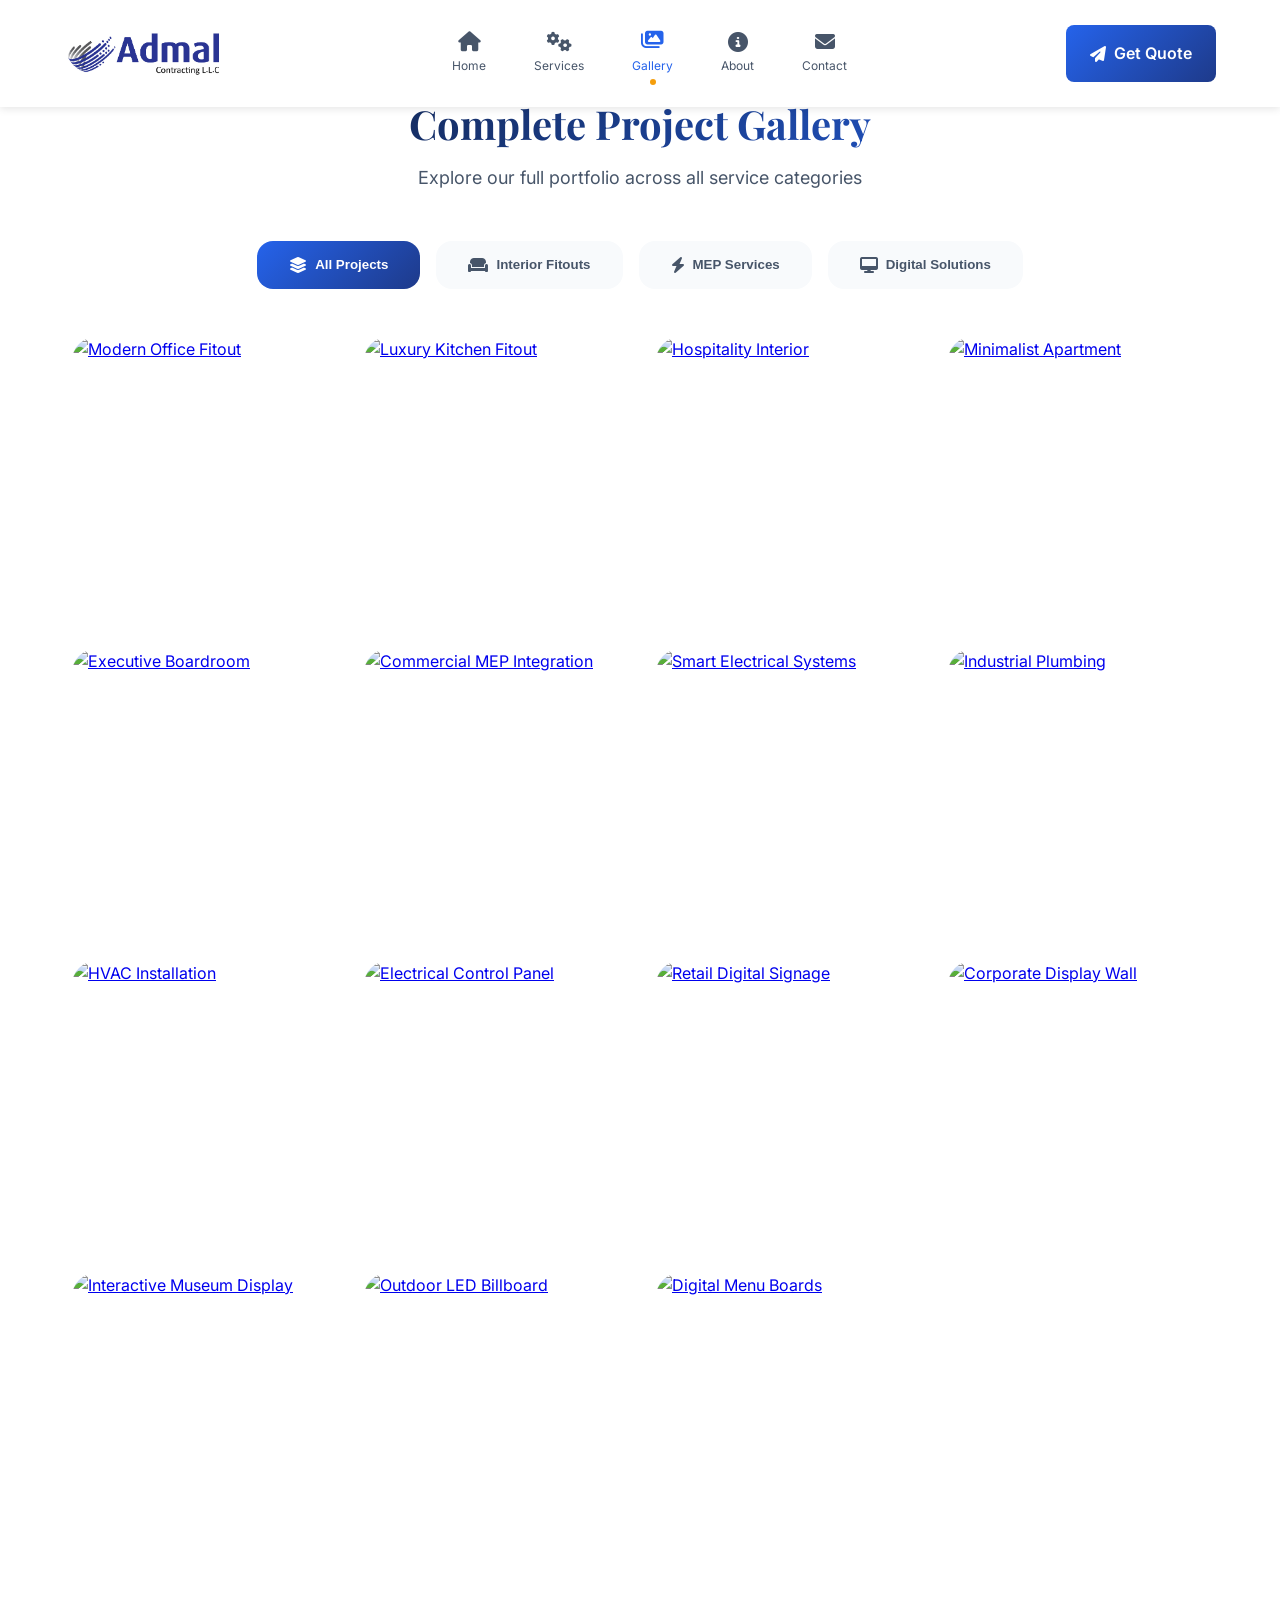
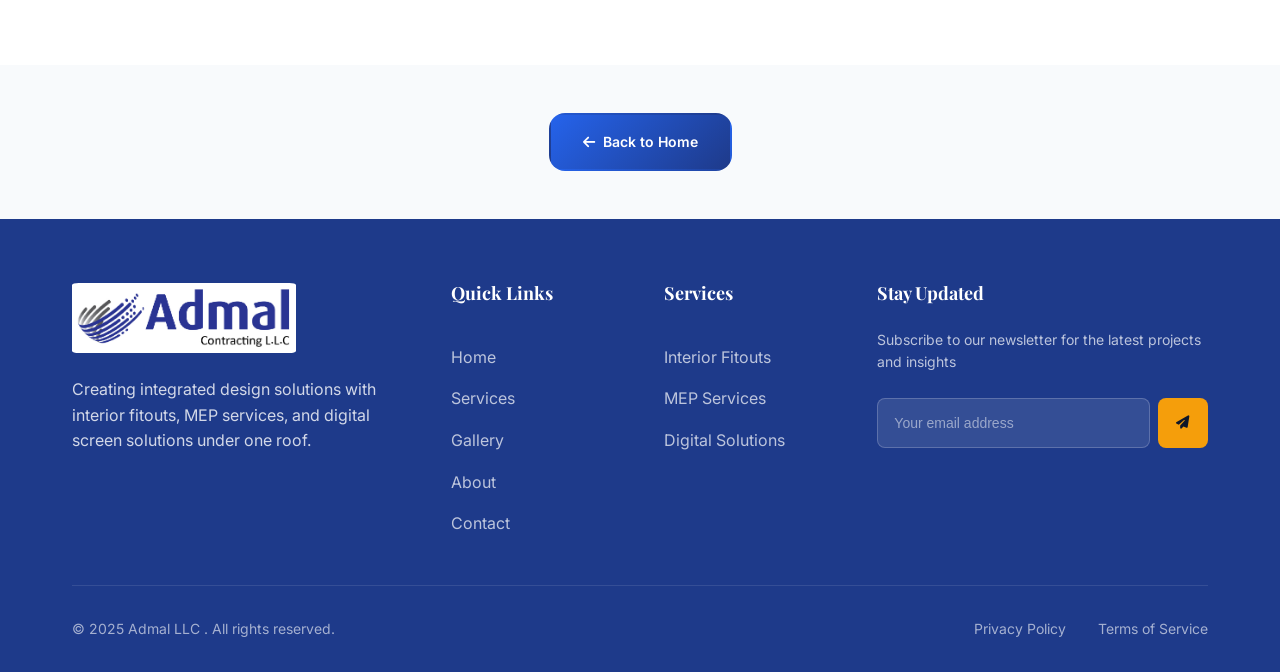
==== gallery.html @ 9da0a975 "hero bg to slider and corrections" ====
<!DOCTYPE html>
<html lang="en">
<head>
    <meta charset="UTF-8">
    <meta name="viewport" content="width=device-width, initial-scale=1.0">
    <title>ADMAL LLC - Project Gallery</title>
    <link rel="stylesheet" href="https://cdnjs.cloudflare.com/ajax/libs/font-awesome/6.4.0/css/all.min.css">
    <link rel="preconnect" href="https://fonts.googleapis.com">
    <link rel="preconnect" href="https://fonts.gstatic.com" crossorigin>
    <link href="https://fonts.googleapis.com/css2?family=Inter:wght@300;400;500;600;700;800&family=Playfair+Display:wght@400;500;600;700;800&display=swap" rel="stylesheet">
    <link rel="stylesheet" href="https://cdn.jsdelivr.net/npm/@fancyapps/ui@5.0/dist/fancybox/fancybox.css" />
    <link rel="stylesheet" href="assets/css/style.css">
    <style>
        /* Add no-scroll class for mobile menu */
        .no-scroll {
            overflow: hidden;
            position: fixed;
            width: 100%;
        }
    </style>
</head>
<body>
    <!-- Preloader -->
    <div class="preloader">
        <div class="loader">
            <div class="loader-circle"></div>
            <div class="loader-text">Loading Gallery...</div>
        </div>
    </div>

    <!-- Navigation -->
    <nav class="navbar">
        <div class="nav-container">
            <div class="nav-logo">
                <img src="assets/imgs/admallc.png" alt="Admalstar Logo" style="height: 50px; margin-right: 10px;" />
            </div>
            
            <div class="nav-menu">
                <a href="index.html" class="nav-link">
                    <i class="fas fa-home"></i>
                    <span>Home</span>
                </a>
                <a href="index.html#services" class="nav-link">
                    <i class="fas fa-cogs"></i>
                    <span>Services</span>
                </a>
                <a href="gallery.html" class="nav-link active">
                    <i class="fas fa-images"></i>
                    <span>Gallery</span>
                </a>
                <a href="index.html#about" class="nav-link">
                    <i class="fas fa-info-circle"></i>
                    <span>About</span>
                </a>
                <a href="index.html#contact" class="nav-link">
                    <i class="fas fa-envelope"></i>
                    <span>Contact</span>
                </a>
            </div>
            
            <div class="nav-cta">
                <a href="index.html#contact" class="cta-button">
                    <i class="fas fa-paper-plane"></i>
                    Get Quote
                </a>
            </div>
            
            <button class="mobile-toggle">
                <span class="hamburger"></span>
            </button>
        </div>
        
        <!-- Mobile Navigation -->
        <div class="mobile-nav">
            <a href="index.html" class="mobile-nav-link">
                <i class="fas fa-home"></i>
                <span>Home</span>
            </a>
            <a href="index.html#services" class="mobile-nav-link">
                <i class="fas fa-cogs"></i>
                <span>Services</span>
            </a>
            <a href="gallery.html" class="mobile-nav-link active">
                <i class="fas fa-images"></i>
                <span>Gallery</span>
            </a>
            <a href="index.html#about" class="mobile-nav-link">
                <i class="fas fa-info-circle"></i>
                <span>About</span>
            </a>
            <a href="index.html#contact" class="mobile-nav-link">
                <i class="fas fa-envelope"></i>
                <span>Contact</span>
            </a>
        </div>
    </nav>

    <!-- Full Gallery Section -->
    <section class="full-gallery" style="padding-top: 100px;">
        <div class="container">
            <div class="section-header">
                <h1 class="section-title">Complete Project Gallery</h1>
                <p class="section-subtitle">Explore our full portfolio across all service categories</p>
            </div>
            
            <!-- Gallery Filter -->
            <div class="gallery-filter">
                <button class="filter-btn active" data-filter="all">
                    <i class="fas fa-layer-group"></i>
                    All Projects
                </button>
                <button class="filter-btn" data-filter="fitouts">
                    <i class="fas fa-couch"></i>
                    Interior Fitouts
                </button>
                <button class="filter-btn" data-filter="mep">
                    <i class="fas fa-bolt"></i>
                    MEP Services
                </button>
                <button class="filter-btn" data-filter="digital">
                    <i class="fas fa-desktop"></i>
                    Digital Solutions
                </button>
            </div>
            
            <!-- Full Gallery Grid -->
            <div class="gallery-grid full-gallery-grid">
                <!-- Gallery items will be loaded via JavaScript -->
            </div>
        </div>
    </section>

    <!-- Back to Home -->
    <section class="back-to-home-section" style="padding: var(--space-xl) 0; background: var(--secondary);">
        <div class="container">
            <div style="text-align: center;">
                <a href="index.html" class="btn btn-primary">
                    <i class="fas fa-arrow-left"></i>
                    Back to Home
                </a>
            </div>
        </div>
    </section>

    <!-- Footer -->
    <footer class="footer">
        <div class="container">
            <div class="footer-grid">
                <div class="footer-brand">
                    <div class="footer-logo">
                         <img src="assets/imgs/admallc.png" alt="Admalstar Logo"
                            style="height: 70px; margin-right: 10px; border-radius: 3%;" />
                    </div>
                    <p class="footer-description">
                        Creating integrated design solutions with interior fitouts, MEP services, 
                        and digital screen solutions under one roof.
                    </p>
                </div>
                
                <div class="footer-links">
                    <h4>Quick Links</h4>
                    <a href="index.html">Home</a>
                    <a href="index.html#services">Services</a>
                    <a href="gallery.html">Gallery</a>
                    <a href="index.html#about">About</a>
                    <a href="index.html#contact">Contact</a>
                </div>
                
                <div class="footer-links">
                    <h4>Services</h4>
                    <a href="index.html#services">Interior Fitouts</a>
                    <a href="index.html#services">MEP Services</a>
                    <a href="index.html#services">Digital Solutions</a>
                </div>
                
                <div class="footer-newsletter">
                    <h4>Stay Updated</h4>
                    <p>Subscribe to our newsletter for the latest projects and insights</p>
                    <div class="newsletter-form">
                        <input type="email" placeholder="Your email address">
                        <button type="submit">
                            <i class="fas fa-paper-plane"></i>
                        </button>
                    </div>
                </div>
            </div>
            
            <div class="footer-bottom">
                <p>&copy; 2025 Admal LLC . All rights reserved.</p>
                <div class="footer-legal">
                    <a href="#">Privacy Policy</a>
                    <a href="#">Terms of Service</a>
                </div>
            </div>
        </div>
    </footer>

    <!-- Back to Top Button -->
    <button class="back-to-top">
        <i class="fas fa-arrow-up"></i>
    </button>

    <!-- Fancybox JS -->
    <script src="https://cdn.jsdelivr.net/npm/@fancyapps/ui@5.0/dist/fancybox/fancybox.umd.js"></script>
    <!-- Main Script -->
    <script src="assets/js/script.js"></script>
    <!-- Gallery Page Script -->
    <script src="assets/js/gallery.js"></script>

    <script>
    // Mobile menu functionality for gallery page
    document.addEventListener('DOMContentLoaded', function() {
        const mobileToggle = document.querySelector('.mobile-toggle');
        const mobileNav = document.querySelector('.mobile-nav');
        
        if (mobileToggle && mobileNav) {
            mobileToggle.addEventListener('click', function() {
                this.classList.toggle('active');
                mobileNav.classList.toggle('active');
                document.body.classList.toggle('no-scroll');
            });
            
            // Close menu when clicking links
            const mobileLinks = document.querySelectorAll('.mobile-nav-link');
            mobileLinks.forEach(link => {
                link.addEventListener('click', function() {
                    mobileToggle.classList.remove('active');
                    mobileNav.classList.remove('active');
                    document.body.classList.remove('no-scroll');
                });
            });
        }
    });
</script>
</body>
</html>
---- assets/css/style.css ----
/* ===== CSS Variables ===== */
:root {
    /* Colors (Same as original) */
    --primary: #ffffff;
    --secondary: #f8fafc;
    --tertiary: #f1f5f9;
    --text-primary: #0f172a;
    --text-secondary: #475569;
    --text-tertiary: #64748b;
    --navy: #1e3a8a;
    --blue: #2563eb;
    --blue-light: #3b82f6;
    --blue-lighter: #60a5fa;
    --accent: #f59e0b;
    --accent-light: #fbbf24;
    --accent-dark: #d97706;
    --border: #e2e8f0;
    --card-bg: #ffffff;
    --shadow: rgba(0, 0, 0, 0.1);
    --gradient: linear-gradient(135deg, #2563eb 0%, #1e3a8a 100%);
    --gradient-accent: linear-gradient(135deg, #f59e0b 0%, #fbbf24 100%);

    /* Typography */
    --font-inter: 'Inter', sans-serif;
    --font-playfair: 'Playfair Display', serif;

    /* Spacing */
    --space-xs: 0.5rem;
    --space-sm: 1rem;
    --space-md: 1.5rem;
    --space-lg: 2rem;
    --space-xl: 3rem;
    --space-2xl: 4rem;

    /* Border Radius */
    --radius-sm: 0.5rem;
    --radius-md: 1rem;
    --radius-lg: 1.5rem;
    --radius-xl: 2rem;

    /* Transitions */
    --transition-fast: 0.2s ease;
    --transition-base: 0.3s ease;
    --transition-slow: 0.5s ease;

    /* Shadows */
    --shadow-sm: 0 2px 8px var(--shadow);
    --shadow-md: 0 4px 20px var(--shadow);
    --shadow-lg: 0 8px 40px var(--shadow);
    --shadow-xl: 0 15px 60px var(--shadow);
}

/* ===== Reset & Base Styles ===== */
* {
    margin: 0;
    padding: 0;
    box-sizing: border-box;
}

html {
    scroll-behavior: smooth;
    scroll-padding-top: 80px;
}

body {
    font-family: var(--font-inter);
    color: var(--text-primary);
    background: var(--primary);
    overflow-x: hidden;
    line-height: 1.6;
}

.container {
    width: 100%;
    max-width: 1200px;
    margin: 0 auto;
    padding: 0 var(--space-md);
}

@media (min-width: 768px) {
    .container {
        padding: 0 var(--space-lg);
    }
}

/* ===== Typography ===== */
h1,
h2,
h3,
h4,
h5,
h6 {
    font-family: var(--font-playfair);
    font-weight: 700;
    line-height: 1.2;
}

.section-title {
    font-size: 2.5rem;
    margin-bottom: var(--space-sm);
    background: linear-gradient(135deg, var(--text-primary) 0%, var(--blue) 100%);
    -webkit-background-clip: text;
    background-clip: text;
    color: transparent;
    text-align: center;
}

.section-subtitle {
    font-size: 1.125rem;
    color: var(--text-secondary);
    max-width: 600px;
    margin: 0 auto var(--space-xl);
    text-align: center;
}

@media (max-width: 768px) {
    .section-title {
        font-size: 2rem;
    }

    .section-subtitle {
        font-size: 1rem;
    }
}

/* ===== Preloader ===== */
.preloader {
    position: fixed;
    top: 0;
    left: 0;
    width: 100%;
    height: 100%;
    background: var(--primary);
    display: flex;
    justify-content: center;
    align-items: center;
    z-index: 9999;
    transition: opacity 0.5s ease, visibility 0.5s ease;
}

.preloader.hidden {
    opacity: 0;
    visibility: hidden;
}

.loader {
    text-align: center;
}

.loader-circle {
    width: 80px;
    height: 80px;
    border: 4px solid var(--border);
    border-top-color: var(--blue);
    border-radius: 50%;
    animation: spin 1s linear infinite;
    margin: 0 auto var(--space-sm);
}

.loader-text {
    font-size: 1.125rem;
    color: var(--text-secondary);
    font-weight: 500;
}

@keyframes spin {
    to {
        transform: rotate(360deg);
    }
}

/* ===== Navigation ===== */
.navbar {
    position: fixed;
    top: 0;
    left: 0;
    width: 100%;
    background: rgba(255, 255, 255, 0.95);
    backdrop-filter: blur(10px);
    z-index: 1000;
    box-shadow: var(--shadow-sm);
    transition: all var(--transition-base);
}

.navbar.scrolled {
    background: rgba(255, 255, 255, 0.98);
    box-shadow: var(--shadow-md);
}

.nav-container {
    display: flex;
    justify-content: space-between;
    align-items: center;
    padding: var(--space-md);
    max-width: 1200px;
    margin: 0 auto;
}

.nav-logo {
    font-size: 1.5rem;
    font-weight: 800;
    display: flex;
    align-items: center;
}

.logo-gradient {
    background: var(--gradient);
    -webkit-background-clip: text;
    background-clip: text;
    color: transparent;
}

.logo-text {
    color: var(--text-primary);
    margin-left: 2px;
}

.nav-menu {
    display: none;
    gap: var(--space-lg);
}

.nav-link {
    display: flex;
    flex-direction: column;
    align-items: center;
    text-decoration: none;
    color: var(--text-secondary);
    font-size: 0.75rem;
    transition: all var(--transition-base);
    padding: var(--space-xs);
    position: relative;
}

.nav-link i {
    font-size: 1.25rem;
    margin-bottom: 4px;
    transition: all var(--transition-base);
}

.nav-link.active,
.nav-link:hover {
    color: var(--blue);
}

.nav-link.active i,
.nav-link:hover i {
    color: var(--blue);
    transform: translateY(-2px);
}

.nav-link.active::after {
    content: '';
    position: absolute;
    bottom: -2px;
    left: 50%;
    transform: translateX(-50%);
    width: 6px;
    height: 6px;
    background: var(--accent);
    border-radius: 50%;
}

.nav-cta {
    display: none;
}

.cta-button {
    background: var(--gradient);
    color: white;
    padding: var(--space-sm) var(--space-md);
    border-radius: var(--radius-sm);
    text-decoration: none;
    font-weight: 600;
    display: flex;
    align-items: center;
    gap: var(--space-xs);
    transition: all var(--transition-base);
}

.cta-button:hover {
    transform: translateY(-2px);
    box-shadow: var(--shadow-md);
}

.mobile-toggle {
    background: none;
    border: none;
    cursor: pointer;
    padding: var(--space-xs);
    display: flex;
    flex-direction: column;
    justify-content: center;
    align-items: center;
}

.hamburger {
    width: 24px;
    height: 2px;
    background: var(--text-primary);
    position: relative;
    transition: all var(--transition-base);
}

.hamburger::before,
.hamburger::after {
    content: '';
    position: absolute;
    width: 24px;
    height: 2px;
    background: var(--text-primary);
    transition: all var(--transition-base);
}

.hamburger::before {
    top: -8px;
}

.hamburger::after {
    bottom: -8px;
}

.mobile-toggle.active .hamburger {
    background: transparent;
}

.mobile-toggle.active .hamburger::before {
    top: 0;
    transform: rotate(45deg);
}

.mobile-toggle.active .hamburger::after {
    bottom: 0;
    transform: rotate(-45deg);
}

.mobile-nav {
    position: fixed;
    top: 70px;
    left: 0;
    width: 100%;
    background: var(--primary);
    box-shadow: var(--shadow-md);
    padding: var(--space-md);
    display: none;
    flex-direction: column;
    gap: var(--space-md);
    z-index: 999;
}

.mobile-nav.active {
    display: flex;
}

.mobile-nav-link {
    display: flex;
    align-items: center;
    gap: var(--space-sm);
    text-decoration: none;
    color: var(--text-primary);
    padding: var(--space-sm);
    border-radius: var(--radius-sm);
    transition: all var(--transition-base);
}

.mobile-nav-link i {
    width: 20px;
    color: var(--text-secondary);
}

.mobile-nav-link.active,
.mobile-nav-link:hover {
    background: var(--secondary);
    color: var(--blue);
}

.mobile-nav-link.active i,
.mobile-nav-link:hover i {
    color: var(--blue);
}

@media (min-width: 768px) {
    .nav-menu {
        display: flex;
    }

    .nav-cta {
        display: block;
    }

    .mobile-toggle {
        display: none;
    }

    .mobile-nav {
        display: none !important;
    }
}

/* ===== Hero Section ===== */
.hero {
    min-height: 100vh;
    display: flex;
    align-items: center;
    justify-content: center;
    position: relative;
    overflow: hidden;
    padding: var(--space-2xl) var(--space-md);
    margin-top: 70px;
}

.hero-background {
    position: absolute;
    top: 0;
    left: 0;
    width: 100%;
    height: 100%;
    background: linear-gradient(135deg, rgba(15, 23, 42, 0.9) 0%, rgba(3, 3, 3, 0.664) 100%),
        url('https://designmaster.ae/wp-content/uploads/2025/02/3D-wall-panels-textured-stone-decorative-tiles-feature-wall-DesignMaster-Interior-design-and-Fit-Out-Dubai.jpg') center/cover no-repeat;
    z-index: -1;
}

.hero-content {
    text-align: center;
    color: white;
    max-width: 800px;
    margin: 0 auto;
    z-index: 1;
}

.hero-tag {
    display: inline-block;
    background: rgba(251, 191, 36, 0.2);
    color: var(--accent-light);
    padding: var(--space-xs) var(--space-md);
    border-radius: var(--radius-lg);
    font-size: 0.875rem;
    font-weight: 600;
    letter-spacing: 1px;
    margin-bottom: var(--space-lg);
    backdrop-filter: blur(10px);
    border: 1px solid rgba(251, 191, 36, 0.3);
}

.hero-title {
    font-size: 3.5rem;
    margin-bottom: var(--space-lg);
}

.hero-title-line {
    display: block;
}

.hero-title .highlight {
    color: var(--accent-light);
}

.hero-description {
    font-size: 1.25rem;
    color: rgba(255, 255, 255, 0.9);
    margin-bottom: var(--space-xl);
    max-width: 600px;
    margin-left: auto;
    margin-right: auto;
}

.hero-buttons {
    display: flex;
    flex-wrap: wrap;
    gap: var(--space-md);
    justify-content: center;
    margin-bottom: var(--space-2xl);
}

.hero-stats {
    display: flex;
    justify-content: center;
    gap: var(--space-xl);
    flex-wrap: wrap;
}

.stat-item {
    text-align: center;
}

.stat-number {
    font-size: 2.5rem;
    font-weight: 800;
    color: var(--accent-light);
    margin-bottom: var(--space-xs);
}

.stat-label {
    font-size: 0.875rem;
    color: rgba(255, 255, 255, 0.8);
    letter-spacing: 1px;
}

.scroll-indicator {
    position: absolute;
    bottom: var(--space-lg);
    left: 50%;
    transform: translateX(-50%);
    display: flex;
    flex-direction: column;
    align-items: center;
    gap: var(--space-xs);
    opacity: 0.8;
    animation: float 2s ease-in-out infinite;
}

.scroll-line {
    width: 1px;
    height: 60px;
    background: linear-gradient(to bottom, transparent, var(--accent-light));
}

.scroll-text {
    font-size: 0.75rem;
    color: rgba(255, 255, 255, 0.7);
    letter-spacing: 2px;
    text-transform: uppercase;
}

@keyframes float {

    0%,
    100% {
        transform: translateX(-50%) translateY(0);
    }

    50% {
        transform: translateX(-50%) translateY(-10px);
    }
}

@media (max-width: 768px) {
    .hero {
        min-height: 90vh;
        padding-top: var(--space-xl);
    }

    .hero-title {
        font-size: 2.5rem;
    }

    .hero-description {
        font-size: 1.125rem;
    }

    .hero-buttons {
        flex-direction: column;
        align-items: center;
    }

    .hero-stats {
        gap: var(--space-lg);
    }

    .stat-number {
        font-size: 2rem;
    }
}

/* ===== Button Styles ===== */
.btn {
    display: inline-flex;
    align-items: center;
    justify-content: center;
    gap: var(--space-xs);
    padding: var(--space-sm) var(--space-lg);
    border-radius: var(--radius-md);
    font-weight: 600;
    text-decoration: none;
    cursor: pointer;
    transition: all var(--transition-base);
    border: 2px solid transparent;
    font-size: 0.875rem;
}

.btn-primary {
    background: var(--gradient);
    color: white;
}

.btn-primary:hover {
    transform: translateY(-2px);
    box-shadow: var(--shadow-md);
}

.btn-outline {
    background: transparent;
    color: var(--blue);
    border-color: var(--blue);
}

.btn-outline:hover {
    background: var(--blue);
    color: white;
    transform: translateY(-2px);
    box-shadow: var(--shadow-md);
}

/* ===== Services Section ===== */
/* ===== Services Grid - 2 cards per row on desktop ===== */
.services-grid {
    display: grid;
    gap: var(--space-xl);
    margin-bottom: var(--space-2xl);
}

/* Mobile: 1 card per row */
@media (max-width: 767px) {
    .services-grid {
        grid-template-columns: 1fr;
        gap: var(--space-lg);
    }
}

/* Desktop: 2 cards per row */
@media (min-width: 768px) {
    .services-grid {
        grid-template-columns: repeat(2, 1fr);
        gap: var(--space-xl);
    }
}

/* ===== Service Card - Consistent Height ===== */
.service-card {
    background: var(--primary);
    border-radius: var(--radius-lg);
    overflow: hidden;
    box-shadow: var(--shadow-md);
    transition: all var(--transition-base);
    position: relative;
    display: flex;
    flex-direction: column;
    height: 100%;
    min-height: 450px;
}

.service-card:hover {
    transform: translateY(-10px);
    box-shadow: var(--shadow-xl);
}

.service-card-inner {
    padding: var(--space-lg);
    display: flex;
    flex-direction: column;
    flex: 1;
}

.service-icon {
    width: 60px;
    height: 60px;
    background: linear-gradient(135deg, rgba(37, 99, 235, 0.1) 0%, rgba(30, 58, 138, 0.1) 100%);
    border-radius: var(--radius-md);
    display: flex;
    align-items: center;
    justify-content: center;
    margin-bottom: var(--space-md);
    flex-shrink: 0;
}

.service-icon i {
    font-size: 1.5rem;
    color: var(--blue);
}

.service-title {
    font-size: 1.25rem;
    margin-bottom: var(--space-sm);
    color: var(--text-primary);
    line-height: 1.3;
}

.service-description {
    color: var(--text-secondary);
    margin-bottom: var(--space-md);
    flex-grow: 1;
    min-height: 80px;
    line-height: 1.6;
}

.service-features {
    display: flex;
    flex-wrap: wrap;
    gap: var(--space-xs);
    margin-bottom: var(--space-md);
}

.service-features span {
    display: inline-flex;
    align-items: center;
    gap: 4px;
    background: var(--secondary);
    padding: var(--space-xs) var(--space-sm);
    border-radius: var(--radius-sm);
    font-size: 0.75rem;
    color: var(--text-secondary);
}

.service-features i {
    color: var(--accent);
    font-size: 0.75rem;
}

.service-footer {
    display: flex;
    justify-content: space-between;
    align-items: center;
    margin-top: auto;
    padding-top: var(--space-md);
    border-top: 1px solid var(--border);
}

/* ===== Fixed Image Size ===== */
.service-image {
    height: 220px;
    min-height: 220px;
    max-height: 220px;
    overflow: hidden;
    flex-shrink: 0;
}

.service-image img {
    width: 100%;
    height: 100%;
    object-fit: fill;
    object-position: center;
    transition: transform var(--transition-slow);
}

.service-card:hover .service-image img {
    transform: scale(1.1);
}

/* ===== Responsive Adjustments ===== */
@media (max-width: 767px) {
    .service-card {
        min-height: 400px;
    }

    .service-image {
        height: 200px;
        min-height: 200px;
        max-height: 200px;
    }
}

@media (min-width: 1024px) {
    .service-card {
        min-height: 500px;
    }

    .service-image {
        height: 240px;
        min-height: 240px;
        max-height: 100%;
    }
}

/* ===== Fix for uneven content ===== */
.service-card:nth-child(3) .service-description,
.service-card:nth-child(4) .service-description {
    min-height: 60px;
}

/* ===== Badge styling ===== */
.service-badge {
    background: var(--gradient-accent);
    color: var(--text-primary);
    padding: var(--space-xs) var(--space-sm);
    border-radius: var(--radius-sm);
    font-size: 0.75rem;
    font-weight: 700;
    text-transform: uppercase;
    letter-spacing: 0.5px;
}

/* ===== Service Link ===== */
.service-link {
    display: flex;
    align-items: center;
    gap: var(--space-xs);
    color: var(--blue);
    text-decoration: none;
    font-weight: 600;
    font-size: 0.875rem;
    transition: gap var(--transition-base);
}

.service-link:hover {
    gap: var(--space-sm);
}

/* ===== Ensure equal heights in each row ===== */
.services-grid {
    align-items: stretch;
}

.service-card {
    height: auto;
}

/* ===== Top border accent ===== */
.service-card::before {
    content: '';
    position: absolute;
    top: 0;
    left: 0;
    right: 0;
    height: 4px;
    background: var(--gradient);
    z-index: 1;
}

/* ===== Card 1 - Interior Fitouts ===== */
.service-card[data-service="fitouts"]::before {
    background: linear-gradient(135deg, #3498db 0%, #2980b9 100%);
}

/* ===== Card 2 - MEP Services ===== */
.service-card[data-service="mep"]::before {
    background: linear-gradient(135deg, #2ecc71 0%, #27ae60 100%);
}

/* ===== Card 3 - Digital Solutions ===== */
.service-card[data-service="digital"]::before {
    background: linear-gradient(135deg, #9b59b6 0%, #8e44ad 100%);
}

/* ===== Card 4 - Uniforms ===== */
.service-card[data-service="uniforms"]::before {
    background: linear-gradient(135deg, #e74c3c 0%, #c0392b 100%);
}

/* ===== Process Timeline ===== */
.process-timeline {
    margin-top: var(--space-2xl);
}

.timeline-title {
    text-align: center;
    margin-bottom: var(--space-xl);
    font-size: 1.75rem;
    color: var(--text-primary);
}

.timeline {
    display: grid;
    gap: var(--space-lg);
    max-width: 800px;
    margin: 0 auto;
}

.timeline-item {
    display: flex;
    align-items: flex-start;
    gap: var(--space-md);
    background: var(--primary);
    padding: var(--space-lg);
    border-radius: var(--radius-lg);
    box-shadow: var(--shadow-md);
    transition: all var(--transition-base);
}

.timeline-item:hover {
    transform: translateY(-5px);
    box-shadow: var(--shadow-lg);
}

.timeline-step {
    flex-shrink: 0;
    width: 50px;
    height: 50px;
    background: var(--gradient);
    color: white;
    border-radius: 50%;
    display: flex;
    align-items: center;
    justify-content: center;
    font-size: 1.25rem;
    font-weight: 700;
}

.timeline-content h4 {
    font-size: 1.25rem;
    margin-bottom: var(--space-xs);
    color: var(--text-primary);
}

.timeline-content p {
    color: var(--text-secondary);
    font-size: 0.875rem;
}

@media (min-width: 768px) {
    .timeline {
        grid-template-columns: repeat(2, 1fr);
        gap: var(--space-lg);
    }

    .timeline-item {
        margin: 0;
        /* Remove any margin if present */
    }
}

@media (min-width: 1024px) {
    .timeline {
        grid-template-columns: repeat(2, 1fr);
    }

    .timeline-item:nth-child(n) {
        transform: none;
    }

    .timeline-item:hover:nth-child(n) {
        transform: translateY(-5px);
    }
}

/* ===== Gallery Section ===== */
/* ===== Gallery Section ===== */
.gallery {
    padding: var(--space-2xl) 0;
    background: var(--primary);
}

.gallery-filter {
    display: flex;
    flex-wrap: wrap;
    gap: var(--space-sm);
    justify-content: center;
    margin-bottom: var(--space-xl);
}

.filter-btn {
    padding: var(--space-sm) var(--space-lg);
    background: var(--secondary);
    border: none;
    border-radius: var(--radius-md);
    color: var(--text-secondary);
    font-weight: 600;
    cursor: pointer;
    display: flex;
    align-items: center;
    gap: var(--space-xs);
    transition: all var(--transition-base);
}

.filter-btn.active,
.filter-btn:hover {
    background: var(--gradient);
    color: white;
}

.filter-btn i {
    font-size: 1rem;
}

.gallery-grid {
    display: grid;
    gap: var(--space-lg);
    margin-bottom: var(--space-xl);
}

.gallery-item {
    position: relative;
    border-radius: var(--radius-lg);
    overflow: hidden;
    cursor: pointer;
    aspect-ratio: 1;
    height: 300px;
    transition: all var(--transition-base);
    /* Ensure items don't stretch in flex/grid */
    display: flex;
    flex-direction: column;
}

.gallery-item:hover {
    transform: translateY(-5px);
    box-shadow: var(--shadow-lg);
}

.gallery-item img {
    width: 100%;
    height: 100%;
    object-fit: cover;
    transition: transform var(--transition-slow);
    /* Ensure image fills container properly */
    flex: 1;
    min-height: 0;
    /* Prevents flex item from overflowing */
}

.gallery-item:hover img {
    transform: scale(1.1);
}

.gallery-overlay {
    position: absolute;
    bottom: 0;
    left: 0;
    right: 0;
    background: linear-gradient(to top, rgba(15, 23, 42, 0.9), transparent);
    padding: var(--space-lg);
    color: white;
    transform: translateY(100%);
    transition: transform var(--transition-base);
}

.gallery-item:hover .gallery-overlay {
    transform: translateY(0);
}

.gallery-category {
    display: inline-block;
    background: var(--gradient-accent);
    color: var(--text-primary);
    padding: var(--space-xs) var(--space-sm);
    border-radius: var(--radius-sm);
    font-size: 0.75rem;
    font-weight: 700;
    margin-bottom: var(--space-sm);
}

.gallery-title {
    font-size: 1.125rem;
    font-weight: 600;
    margin-bottom: var(--space-xs);
}

.gallery-description {
    font-size: 0.875rem;
    opacity: 0.9;
}

.gallery-load-more {
    text-align: center;
}

/* Full Gallery Page Specific */
.full-gallery-grid .gallery-item {
    height: 280px;
}

/* Mobile View - Center Alignment */
@media (max-width: 767px) {
    .gallery-grid {
        display: flex;
        flex-direction: column;
        align-items: center;
        /* Center items horizontally */
        gap: var(--space-lg);
    }

    .gallery-item {
        width: 100%;
        max-width: 400px;
        /* Maximum width for mobile */
        height: 300px;
        margin: 0 auto;
        /* Center the item */
    }

    /* Full gallery page mobile */
    .full-gallery-grid {
        display: flex;
        flex-direction: column;
        align-items: center;
        gap: var(--space-lg);
    }

    .full-gallery-grid .gallery-item {
        width: 100%;
        max-width: 400px;
        height: 280px;
        margin: 0 auto;
    }

    /* Gallery filter buttons center alignment */
    .gallery-filter {
        justify-content: center;
    }
}

/* Tablet View */
@media (min-width: 768px) and (max-width: 1023px) {
    .gallery-grid {
        grid-template-columns: repeat(2, 1fr);
        justify-items: center;
        /* Center items in grid */
    }

    .gallery-item {
        width: 100%;
        max-width: 350px;
        /* Limit width for better centering */
        height: 300px;
    }

    /* Full gallery page tablet */
    .full-gallery-grid {
        grid-template-columns: repeat(2, 1fr);
        justify-items: center;
    }

    .full-gallery-grid .gallery-item {
        width: 100%;
        max-width: 320px;
        height: 280px;
    }
}

/* Desktop View */
@media (min-width: 1024px) {
    .gallery-grid {
        grid-template-columns: repeat(3, 1fr);
        justify-items: stretch;
        /* Let items stretch to fill grid */
    }

    .gallery-item {
        width: 100%;
        height: 300px;
    }

    /* Full gallery page desktop */
    .full-gallery-grid {
        grid-template-columns: repeat(4, 1fr);
        justify-items: stretch;
    }

    .full-gallery-grid .gallery-item {
        width: 100%;
        height: 280px;
    }
}

/* Extra Small Mobile Devices */
@media (max-width: 480px) {
    .gallery-item {
        height: 250px;
        max-width: 350px;
    }

    .full-gallery-grid .gallery-item {
        height: 220px;
        max-width: 350px;
    }

    /* Make filter buttons more mobile-friendly */
    .filter-btn {
        padding: var(--space-xs) var(--space-md);
        font-size: 0.875rem;
    }

    .filter-btn span {
        display: none;
        /* Hide text on very small screens */
    }

    .filter-btn i {
        margin: 0;
        font-size: 1rem;
    }
}

/* Ensure images maintain proper aspect ratio */
.gallery-item img {
    object-fit: cover;
    object-position: center;
    /* Center the image within the container */
}

/* ===== Stats Section ===== */
.stats-section {
    padding: var(--space-2xl) 0;
    background: var(--gradient);
    color: white;
}

.stats-grid {
    display: grid;
    gap: var(--space-xl);
}

.stat-card-large {
    background: rgba(255, 255, 255, 0.1);
    backdrop-filter: blur(10px);
    border-radius: var(--radius-lg);
    padding: var(--space-xl);
    display: flex;
    align-items: center;
    gap: var(--space-lg);
    transition: all var(--transition-base);
}

.stat-card-large:hover {
    background: rgba(255, 255, 255, 0.15);
    transform: translateY(-5px);
}

.stat-icon {
    width: 80px;
    height: 80px;
    background: rgba(255, 255, 255, 0.2);
    border-radius: var(--radius-lg);
    display: flex;
    align-items: center;
    justify-content: center;
    flex-shrink: 0;
}

.stat-icon i {
    font-size: 2rem;
}

.stat-number-large {
    font-size: 3rem;
    font-weight: 800;
    line-height: 1;
    margin-bottom: var(--space-xs);
}

.stat-label-large {
    font-size: 1.25rem;
    margin-bottom: var(--space-xs);
    opacity: 0.9;
}

.stat-description {
    font-size: 0.875rem;
    opacity: 0.7;
}

@media (min-width: 768px) {
    .stats-grid {
        grid-template-columns: repeat(2, 1fr);
    }
}

/* ===== About Section ===== */
.about {
    padding: var(--space-2xl) 0;
    background: var(--secondary);
}

.about-grid {
    display: grid;
    gap: var(--space-xl);
}

.about-description {
    font-size: 1.125rem;
    color: var(--text-secondary);
    margin-bottom: var(--space-xl);
    line-height: 1.8;
}

.about-features {
    display: grid;
    gap: var(--space-lg);
}

.feature {
    display: flex;
    align-items: flex-start;
    gap: var(--space-md);
}

.feature-icon {
    width: 50px;
    height: 50px;
    background: linear-gradient(135deg, rgba(37, 99, 235, 0.1) 0%, rgba(30, 58, 138, 0.1) 100%);
    border-radius: var(--radius-md);
    display: flex;
    align-items: center;
    justify-content: center;
    flex-shrink: 0;
}

.feature-icon i {
    color: var(--blue);
    font-size: 1.25rem;
}

.feature-content h4 {
    font-size: 1.125rem;
    margin-bottom: var(--space-xs);
    color: var(--text-primary);
}

.feature-content p {
    color: var(--text-secondary);
    font-size: 0.875rem;
}

.about-map {
    position: relative;
}

.map-container {
    border-radius: var(--radius-lg);
    overflow: hidden;
    box-shadow: var(--shadow-lg);
    position: relative;
}

#map {
    height: 400px;
    width: 100%;
}

.map-info {
    position: absolute;
    bottom: 0;
    left: 0;
    right: 0;
    background: rgba(255, 255, 255, 0.95);
    backdrop-filter: blur(10px);
    padding: var(--space-lg);
    border-top: 4px solid var(--accent);
}

.map-info h4 {
    display: flex;
    align-items: center;
    gap: var(--space-xs);
    margin-bottom: var(--space-sm);
    color: var(--text-primary);
}

.map-info h4 i {
    color: var(--accent);
}

.map-info p {
    color: var(--text-secondary);
    margin-bottom: var(--space-xs);
    font-size: 0.875rem;
}

.map-directions {
    display: inline-flex;
    align-items: center;
    gap: var(--space-xs);
    color: var(--blue);
    text-decoration: none;
    font-weight: 600;
    font-size: 0.875rem;
    margin-top: var(--space-sm);
}

.map-directions:hover {
    gap: var(--space-sm);
}

.map-info-below {
    background: var(--primary);
    padding: var(--space-lg);
    border-radius: var(--radius-lg);
    margin-top: var(--space-md);
    box-shadow: var(--shadow-md);
}

.map-info-below h4 {
    display: flex;
    align-items: center;
    gap: var(--space-xs);
    margin-bottom: var(--space-sm);
    color: var(--text-primary);
}

.map-info-below h4 i {
    color: var(--accent);
}

.map-info-below p {
    color: var(--text-secondary);
    margin-bottom: 4px;
    font-size: 0.95rem;
}


@media (min-width: 1024px) {
    .about-grid {
        grid-template-columns: 1fr 1fr;
        align-items: start;
    }
}

/* ===== Testimonials ===== */
.testimonials {
    padding: var(--space-2xl) 0;
    background: var(--primary);
}

.testimonial-slider {
    position: relative;
    max-width: 800px;
    margin: 0 auto;
    overflow: hidden;
}

.testimonial-track {
    display: flex;
    transition: transform var(--transition-base);
}

.testimonial-item {
    min-width: 100%;
    padding: var(--space-xl);
    background: var(--secondary);
    border-radius: var(--radius-lg);
    display: flex;
    flex-direction: column;
    align-items: center;
    text-align: center;
}

.testimonial-avatar {
    width: 80px;
    height: 80px;
    border-radius: 50%;
    overflow: hidden;
    margin-bottom: var(--space-md);
    border: 4px solid var(--accent);
}

.testimonial-avatar img {
    width: 100%;
    height: 100%;
    object-fit: cover;
}

.testimonial-text {
    font-size: 1.125rem;
    font-style: italic;
    color: var(--text-primary);
    margin-bottom: var(--space-md);
    line-height: 1.8;
}

.testimonial-author {
    font-weight: 600;
    color: var(--text-primary);
    margin-bottom: var(--space-xs);
}

.testimonial-role {
    color: var(--text-secondary);
    font-size: 0.875rem;
}

.testimonial-nav {
    display: flex;
    justify-content: center;
    gap: var(--space-md);
    margin-top: var(--space-lg);
}

.testimonial-prev,
.testimonial-next {
    width: 50px;
    height: 50px;
    border-radius: 50%;
    background: var(--secondary);
    border: none;
    color: var(--text-primary);
    cursor: pointer;
    display: flex;
    align-items: center;
    justify-content: center;
    transition: all var(--transition-base);
}

.testimonial-prev:hover,
.testimonial-next:hover {
    background: var(--blue);
    color: white;
    transform: translateY(-2px);
}

/* ===== Contact Section ===== */
.contact {
    padding: var(--space-2xl) 0;
    background: linear-gradient(135deg, var(--secondary) 0%, var(--tertiary) 100%);
}

.contact-grid {
    display: grid;
    gap: var(--space-xl);
}

.contact-form {
    background: var(--primary);
    padding: var(--space-xl);
    border-radius: var(--radius-lg);
    box-shadow: var(--shadow-lg);
}

.form-group {
    margin-bottom: var(--space-lg);
    position: relative;
}

.form-group label {
    display: flex;
    align-items: center;
    gap: var(--space-xs);
    margin-bottom: var(--space-xs);
    color: var(--text-primary);
    font-weight: 500;
}

.form-group label i {
    color: var(--text-secondary);
    width: 20px;
}

.form-group input,
.form-group select,
.form-group textarea {
    width: 100%;
    padding: var(--space-md);
    border: 2px solid var(--border);
    border-radius: var(--radius-md);
    font-family: var(--font-inter);
    font-size: 1rem;
    color: var(--text-primary);
    background: var(--primary);
    transition: all var(--transition-base);
}

.form-group input:focus,
.form-group select:focus,
.form-group textarea:focus {
    outline: none;
    border-color: var(--blue);
}

.form-focus {
    position: absolute;
    bottom: 0;
    left: 0;
    width: 0;
    height: 2px;
    background: var(--gradient);
    transition: width var(--transition-base);
}

.form-group input:focus~.form-focus,
.form-group select:focus~.form-focus,
.form-group textarea:focus~.form-focus {
    width: 100%;
}

.submit-btn {
    position: relative;
    overflow: hidden;
}

.btn-loader {
    position: absolute;
    top: 50%;
    left: 50%;
    transform: translate(-50%, -50%) scale(0);
    width: 20px;
    height: 20px;
    border: 2px solid transparent;
    border-top-color: white;
    border-radius: 50%;
    transition: transform var(--transition-base);
    animation: spin 1s linear infinite;
}

.submit-btn.loading .btn-loader {
    transform: translate(-50%, -50%) scale(1);
}

.form-success {
    display: none;
    align-items: center;
    gap: var(--space-sm);
    background: rgba(34, 197, 94, 0.1);
    color: #16a34a;
    padding: var(--space-md);
    border-radius: var(--radius-md);
    margin-top: var(--space-md);
}

.form-success.show {
    display: flex;
}

.form-success i {
    font-size: 1.5rem;
}

.contact-info {
    display: grid;
    gap: var(--space-lg);
}

.info-card {
    background: var(--primary);
    padding: var(--space-lg);
    border-radius: var(--radius-lg);
    box-shadow: var(--shadow-md);
    display: flex;
    align-items: flex-start;
    gap: var(--space-md);
    transition: all var(--transition-base);
}

.info-card:hover {
    transform: translateY(-5px);
    box-shadow: var(--shadow-lg);
}

.info-icon {
    width: 50px;
    height: 50px;
    background: linear-gradient(135deg, rgba(37, 99, 235, 0.1) 0%, rgba(30, 58, 138, 0.1) 100%);
    border-radius: var(--radius-md);
    display: flex;
    align-items: center;
    justify-content: center;
    flex-shrink: 0;
}

.info-icon i {
    color: var(--blue);
    font-size: 1.25rem;
}

.info-content h4 {
    font-size: 1.125rem;
    margin-bottom: var(--space-xs);
    color: var(--text-primary);
}

.info-content p {
    color: var(--text-secondary);
    font-size: 0.875rem;
    margin-bottom: 2px;
}

.social-links {
    display: flex;
    gap: var(--space-md);
    justify-content: center;
}

.social-link {
    width: 50px;
    height: 50px;
    background: var(--primary);
    border-radius: 50%;
    display: flex;
    align-items: center;
    justify-content: center;
    color: var(--blue);
    text-decoration: none;
    font-size: 1.25rem;
    transition: all var(--transition-base);
    box-shadow: var(--shadow-md);
}

.social-link:hover {
    background: var(--blue);
    color: white;
    transform: translateY(-5px);
    box-shadow: var(--shadow-lg);
}

@media (min-width: 1024px) {
    .contact-grid {
        grid-template-columns: 2fr 1fr;
    }
}

/* ===== Footer ===== */
.footer {
    background: var(--navy);
    color: white;
    padding: var(--space-2xl) 0 var(--space-lg);
}

.footer-grid {
    display: grid;
    gap: var(--space-xl);
    margin-bottom: var(--space-xl);
}

.footer-logo {
    font-size: 1.5rem;
    font-weight: 800;
    margin-bottom: var(--space-md);
}

.footer-description {
    color: rgba(255, 255, 255, 0.8);
    line-height: 1.6;
    margin-bottom: var(--space-md);
}

.footer-links {
    display: flex;
    flex-direction: column;
    gap: var(--space-sm);
}

.footer-links h4 {
    font-size: 1.125rem;
    margin-bottom: var(--space-md);
    color: white;
}

.footer-links a {
    color: rgba(255, 255, 255, 0.7);
    text-decoration: none;
    transition: color var(--transition-base);
}

.footer-links a:hover {
    color: var(--accent-light);
}

.footer-newsletter {
    display: flex;
    flex-direction: column;
    gap: var(--space-md);
}

.footer-newsletter h4 {
    font-size: 1.125rem;
    color: white;
}

.footer-newsletter p {
    color: rgba(255, 255, 255, 0.7);
    font-size: 0.875rem;
}

.newsletter-form {
    display: flex;
    gap: var(--space-xs);
}

.newsletter-form input {
    flex: 1;
    padding: var(--space-sm);
    border: 1px solid rgba(255, 255, 255, 0.2);
    background: rgba(255, 255, 255, 0.1);
    border-radius: var(--radius-sm);
    color: white;
    font-size: 0.875rem;
}

.newsletter-form input::placeholder {
    color: rgba(255, 255, 255, 0.5);
}

.newsletter-form button {
    width: 50px;
    background: var(--accent);
    border: none;
    border-radius: var(--radius-sm);
    color: var(--text-primary);
    cursor: pointer;
    transition: all var(--transition-base);
}

.newsletter-form button:hover {
    background: var(--accent-light);
}

.footer-bottom {
    border-top: 1px solid rgba(255, 255, 255, 0.1);
    padding-top: var(--space-lg);
    display: flex;
    flex-direction: column;
    align-items: center;
    gap: var(--space-md);
    color: rgba(255, 255, 255, 0.6);
    font-size: 0.875rem;
}

.footer-legal {
    display: flex;
    gap: var(--space-lg);
}

.footer-legal a {
    color: rgba(255, 255, 255, 0.6);
    text-decoration: none;
    transition: color var(--transition-base);
}

.footer-legal a:hover {
    color: var(--accent-light);
}

@media (min-width: 768px) {
    .footer-grid {
        grid-template-columns: repeat(2, 1fr);
    }

    .footer-bottom {
        flex-direction: row;
        justify-content: space-between;
    }
}

@media (min-width: 1024px) {
    .footer-grid {
        grid-template-columns: 2fr 1fr 1fr 2fr;
    }
}

/* ===== Back to Top Button ===== */
.back-to-top {
    position: fixed;
    bottom: var(--space-lg);
    right: var(--space-lg);
    width: 50px;
    height: 50px;
    background: var(--gradient);
    color: white;
    border: none;
    border-radius: 50%;
    cursor: pointer;
    display: flex;
    align-items: center;
    justify-content: center;
    opacity: 0;
    visibility: hidden;
    transform: translateY(20px);
    transition: all var(--transition-base);
    z-index: 100;
    box-shadow: var(--shadow-md);
}

.back-to-top.visible {
    opacity: 1;
    visibility: visible;
    transform: translateY(0);
}

.back-to-top:hover {
    transform: translateY(-5px);
    box-shadow: var(--shadow-lg);
}

/* ===== Fancybox Customization ===== */
.fancybox__container {
    --fancybox-bg: rgba(15, 23, 42, 0.95);
}

.fancybox__toolbar {
    padding: var(--space-md);
}

.fancybox__nav button {
    width: 60px;
    height: 60px;
    background: rgba(255, 255, 255, 0.1);
    backdrop-filter: blur(10px);
    border: 1px solid rgba(255, 255, 255, 0.2);
}

.fancybox__nav button:hover {
    background: rgba(255, 255, 255, 0.2);
    border-color: var(--accent);
}

.fancybox__nav button svg {
    filter: drop-shadow(0 2px 4px rgba(0, 0, 0, 0.3));
}

.fancybox__caption {
    background: rgba(15, 23, 42, 0.8);
    backdrop-filter: blur(10px);
    padding: var(--space-lg);
    border-top: 1px solid rgba(255, 255, 255, 0.1);
}

/* ===== Responsive Utilities ===== */
@media (max-width: 768px) {
    .section-title {
        font-size: 2rem;
    }

    .section-subtitle {
        font-size: 1rem;
    }

    .hero-title {
        font-size: 2.5rem;
    }

    .hero-description {
        font-size: 1.125rem;
    }

    .service-title {
        font-size: 1.25rem;
    }

    .stat-number-large {
        font-size: 2.5rem;
    }

    .contact-form {
        padding: var(--space-lg);
    }
}

@media (max-width: 480px) {
    .hero-title {
        font-size: 2rem;
    }

    .hero-description {
        font-size: 1rem;
    }

    .hero-stats {
        flex-direction: column;
        gap: var(--space-lg);
    }

    .filter-btn span {
        display: none;
    }

    .filter-btn i {
        margin: 0;
    }
}

/* ===== Gallery Page Specific Styles ===== */
.full-gallery {
    padding-top: 120px;
    padding-bottom: var(--space-2xl);
    background: var(--primary);
}

.full-gallery-grid {
    display: grid;
    gap: var(--space-lg);
    margin-bottom: var(--space-xl);
}

@media (min-width: 640px) {
    .full-gallery-grid {
        grid-template-columns: repeat(2, 1fr);
    }
}

@media (min-width: 1024px) {
    .full-gallery-grid {
        grid-template-columns: repeat(3, 1fr);
    }
}

@media (min-width: 1200px) {
    .full-gallery-grid {
        grid-template-columns: repeat(4, 1fr);
    }
}

/* Back to home section */
.back-to-home-section {
    text-align: center;
    background: linear-gradient(135deg, var(--secondary) 0%, var(--tertiary) 100%);
}

/* Add these styles to your CSS file */

/* Form buttons container */
.form-buttons {
    display: flex;
    gap: var(--space-md);
    flex-wrap: wrap;
    margin-top: var(--space-lg);
}

/* WhatsApp button specific style */
.btn-success {
    background: linear-gradient(135deg, #25D366 0%, #128C7E 100%);
    color: white;
    border: none;
}

.btn-success:hover {
    background: linear-gradient(135deg, #22c35a 0%, #0e7c6f 100%);
    transform: translateY(-2px);
    box-shadow: var(--shadow-md);
}

/* Form feedback message */
.form-feedback {
    display: none;
    align-items: center;
    gap: var(--space-sm);
    padding: var(--space-md);
    border-radius: var(--radius-md);
    margin-top: var(--space-md);
    font-size: 0.95rem;
}

.form-feedback i {
    font-size: 1.25rem;
    flex-shrink: 0;
}

.form-feedback.success {
    display: flex;
    background: rgba(34, 197, 94, 0.1);
    color: #16a34a;
    border: 1px solid rgba(34, 197, 94, 0.2);
}

.form-feedback.error {
    display: flex;
    background: rgba(239, 68, 68, 0.1);
    color: #dc2626;
    border: 1px solid rgba(239, 68, 68, 0.2);
}

.form-feedback.info {
    display: flex;
    background: rgba(59, 130, 246, 0.1);
    color: #2563eb;
    border: 1px solid rgba(59, 130, 246, 0.2);
}

/* Form error messages */
.form-error {
    color: #dc2626;
    font-size: 0.875rem;
    margin-top: 4px;
    display: none;
}

/* Shake animation for errors */
@keyframes shake {

    0%,
    100% {
        transform: translateX(0);
    }

    10%,
    30%,
    50%,
    70%,
    90% {
        transform: translateX(-5px);
    }

    20%,
    40%,
    60%,
    80% {
        transform: translateX(5px);
    }
}

.shake {
    animation: shake 0.5s ease-in-out;
}

/* Button loading state */
.btn-loading {
    position: relative;
    color: transparent !important;
}

.btn-loading::after {
    content: '';
    position: absolute;
    top: 50%;
    left: 50%;
    transform: translate(-50%, -50%);
    width: 20px;
    height: 20px;
    border: 2px solid white;
    border-radius: 50%;
    border-top-color: transparent;
    animation: spin 1s linear infinite;
}

/* Responsive form buttons */
@media (max-width: 768px) {
    .form-buttons {
        flex-direction: column;
    }

    .form-buttons .btn {
        width: 100%;
        justify-content: center;
    }
}

/* Logo Image Styles - Fixed Sizing */
.logo-image {
    height: 35px;
    /* Good default height for navbar */
    width: auto;
    object-fit: contain;
    display: block;
}

/* Specific styles for navbar logo */
.nav-logo .logo-image {
    height: 35px;
    max-width: 150px;
    /* Prevents logo from being too wide */
}

/* Specific styles for footer logo */
.footer-logo .logo-image {
    height: 40px;
    /* Slightly larger in footer */
    max-width: 180px;
    filter: brightness(0) invert(1);
    /* Makes white logo for dark footer */
}

/* If logo is horizontal/landscape orientation, adjust width */
.logo-image.horizontal-logo {
    height: 40px;
    width: 120px;
    /* Fixed width for horizontal logos */
    max-width: 120px;
}

/* If logo is vertical/portrait orientation, adjust height */
.logo-image.vertical-logo {
    height: 50px;
    width: 50px;
    /* Fixed width for square/vertical logos */
}

/* Logo container adjustments */
.nav-logo {
    display: flex;
    align-items: center;
    min-width: 120px;
    /* Ensures space for logo */
}

.footer-logo {
    display: flex;
    align-items: center;
    min-width: 130px;
}

/* Responsive adjustments */
@media (max-width: 768px) {
    .nav-logo .logo-image {
        height: 30px;
        max-width: 120px;
    }

    .footer-logo .logo-image {
        height: 35px;
        max-width: 150px;
    }

    .nav-logo {
        min-width: 100px;
    }
}

@media (max-width: 480px) {
    .nav-logo .logo-image {
        height: 25px;
        max-width: 100px;
    }

    .footer-logo .logo-image {
        height: 30px;
        max-width: 130px;
    }

    .nav-logo {
        min-width: 80px;
    }
}

.hero {
    min-height: 100vh;
    display: flex;
    align-items: center;
    justify-content: center;
    position: relative;
    overflow: hidden;
    padding: var(--space-2xl) var(--space-md);
    margin-top: 70px;
}

.hero-slider {
    position: absolute;
    top: 0;
    left: 0;
    width: 100%;
    height: 100%;
    z-index: 0;
}

.slider-container {
    position: absolute;
    top: 0;
    left: 0;
    width: 100%;
    height: 100%;
    overflow: hidden;
}

.slide {
    position: absolute;
    top: 0;
    left: 0;
    width: 100%;
    height: 100%;
    opacity: 0;
    visibility: hidden;
    transform: scale(1.1);
    transition: opacity 1.2s ease, transform 1.2s ease, visibility 1.2s;
    z-index: 0;
}

.slide.active {
    opacity: 1;
    visibility: visible;
    transform: scale(1);
    z-index: 1;
}

.slide.fading {
    opacity: 0;
    transform: scale(0.95);
}


.slide-image {
    position: absolute;
    top: 0;
    left: 0;
    width: 100%;
    height: 100%;
    object-fit: cover;
    object-position: center;
    transform: scale(1.15);
    transition: transform 8s ease-out;
}

.slide.active .slide-image {
    transform: scale(1.05);
}

.slide-overlay {
    position: absolute;
    top: 0;
    left: 0;
    width: 100%;
    height: 100%;
    background: linear-gradient(135deg,
            rgba(15, 23, 42, 0.92) 0%,
            rgba(3, 3, 3, 0.85) 50%,
            rgba(15, 23, 42, 0.88) 100%);
    z-index: 1;
}

/* Hero content positioning */
.hero-content {
    text-align: center;
    color: white;
    max-width: 900px;
    margin: 0 auto;
    z-index: 2;
    position: relative;
    padding: 0 var(--space-md);
}

.slide-content {
    position: absolute;
    top: 0;
    left: 0;
    width: 100%;
    height: 100%;
    display: flex;
    align-items: center;
    justify-content: center;
    z-index: 2;
    opacity: 0;
    visibility: hidden;
    transform: translateY(30px);
    transition: opacity 1s ease, transform 1s ease, visibility 1s;
    padding: 0 var(--space-md);
}

.slide.active .slide-content {
    opacity: 1;
    visibility: visible;
    transform: translateY(0);
}

.slide.fading .slide-content {
    opacity: 0;
    transform: translateY(-30px);
}

.slide-content-inner {
    max-width: 900px;
    text-align: center;
    padding: var(--space-xl);
}

.slide-tag {
    display: inline-block;
    background: rgba(251, 191, 36, 0.25);
    color: var(--accent-light);
    padding: var(--space-xs) var(--space-lg);
    border-radius: var(--radius-lg);
    font-size: 0.875rem;
    font-weight: 600;
    letter-spacing: 1.5px;
    margin-bottom: var(--space-lg);
    backdrop-filter: blur(10px);
    border: 1px solid rgba(251, 191, 36, 0.3);
    text-transform: uppercase;
}

.slide-title {
    font-size: 3.5rem;
    margin-bottom: var(--space-lg);
    /* line-height: 1.1; */
}

.slide-title .highlight {
    color: var(--accent-light);
    position: relative;
    display: inline-block;
}

.slide-title .highlight::after {
    content: '';
    position: absolute;
    bottom: -5px;
    left: 0;
    width: 100%;
    border-radius: 2px;
}

.slide-description {
    font-size: 1.25rem;
    color: rgba(255, 255, 255, 0.95);
    margin-bottom: var(--space-xl);
    max-width: 700px;
    margin-left: auto;
    margin-right: auto;
    line-height: 1.7;
}

/* Slide indicators */
.slide-indicators {
    position: absolute;
    bottom: 40px;
    left: 50%;
    transform: translateX(-50%);
    display: flex;
    gap: 15px;
    z-index: 3;
    opacity: 0.9;
}

.slide-indicator {
    width: 14px;
    height: 14px;
    border-radius: 50%;
    background: rgba(255, 255, 255, 0.25);
    cursor: pointer;
    transition: all 0.4s ease;
    border: 2px solid transparent;
    position: relative;
    overflow: hidden;
}

.slide-indicator::after {
    content: '';
    position: absolute;
    top: 0;
    left: -100%;
    width: 100%;
    height: 100%;
    background: var(--accent-light);
    transition: left 4.8s linear;
}

.slide-indicator.active {
    background: rgba(251, 191, 36, 0.3);
    transform: scale(1.3);
}

.slide-indicator.active::after {
    left: 0%;
}

.slide-indicator:hover {
    background: var(--accent-light);
    transform: scale(1.2);
}

/* Slide progress bar */
.slide-progress {
    position: absolute;
    bottom: 0;
    left: 0;
    width: 100%;
    height: 4px;
    background: rgba(255, 255, 255, 0.1);
    overflow: hidden;
    z-index: 3;
}


.slide.active .progress-bar {
    width: 100%;
}

@keyframes shimmer {
    0% {
        transform: translateX(-100%);
    }

    100% {
        transform: translateX(100%);
    }
}

/* Hero buttons container */
.hero-buttons {
    display: flex;
    gap: var(--space-md);
    justify-content: center;
    margin-bottom: var(--space-2xl);
    flex-wrap: wrap;
}


.scroll-line {
    width: 2px;
    height: 60px;
    background: linear-gradient(to bottom,
            transparent,
            var(--accent-light) 50%,
            transparent);
}

.scroll-text {
    font-size: 0.75rem;
    color: rgba(255, 255, 255, 0.9);
    letter-spacing: 3px;
    text-transform: uppercase;
    font-weight: 500;
}

@keyframes float {

    0%,
    100% {
        transform: translateX(-50%) translateY(0);
    }

    50% {
        transform: translateX(-50%) translateY(-15px);
    }
}

@media (max-width: 768px) {
    .slide-title {
        font-size: 2rem !important; /* Smaller font for mobile */
        line-height: 1.2 !important;
        margin-bottom: var(--space-md) !important;
    }
    
    .slide-description {
        font-size: 1rem !important;
        padding: 0 !important;
        line-height: 1.5 !important;
        margin-bottom: var(--space-lg) !important;
    }

    .slide-tag {
        font-size: 0.75rem !important;
        padding: 8px 16px !important;
        margin-bottom: var(--space-md) !important;
    }

    .hero-buttons {
        flex-direction: column !important;
        align-items: center !important;
        gap: var(--space-sm) !important;
        margin-bottom: var(--space-xl) !important;
    }

    .hero-buttons .btn {
        width: 100% !important;
        max-width: 280px !important;
        justify-content: center !important;
        padding: var(--space-sm) var(--space-md) !important;
        font-size: 0.875rem !important;
    }
    
    .hero-buttons .btn i {
        font-size: 0.875rem !important;
    }
    .slide-content-inner {
        padding: var(--space-md) !important;
    }
}

@media (max-width: 480px) {
    .slide-title {
        font-size: 1.75rem !important;
    }
    
    .slide-description {
        font-size: 0.9rem !important;
    }

    .hero-buttons .btn {
        max-width: 250px !important;
        padding: 10px 16px !important;
    }

    .slide-content-inner {
        padding: var(--space-sm) !important;
    }
}

.hero,
.slider-container,
.slide,
.slide-image {
    overflow: hidden !important;
}

.slide:not(.loaded) .slide-image {
    filter: blur(10px);
    transform: scale(1.2);
}

.slide.loaded .slide-image {
    filter: blur(0);
    transition: filter 0.5s ease, transform 8s ease-out;
}
/* Adjust mobile navigation for better touch targets */
@media (max-width: 767px) {
    .mobile-nav-link {
        padding: 16px 20px !important; /* Larger touch targets */
        font-size: 1rem !important; /* Larger text */
    }
    
    .mobile-nav-link i {
        font-size: 1.25rem !important; /* Larger icons */
        width: 24px !important; /* More space for icons */
    }
    
    /* Make sure mobile nav is easily accessible */
    .mobile-nav {
        padding: var(--space-sm) !important;
    }
    
    /* Increase spacing between mobile nav items */
    .mobile-nav {
        gap: 8px !important;
    }
}
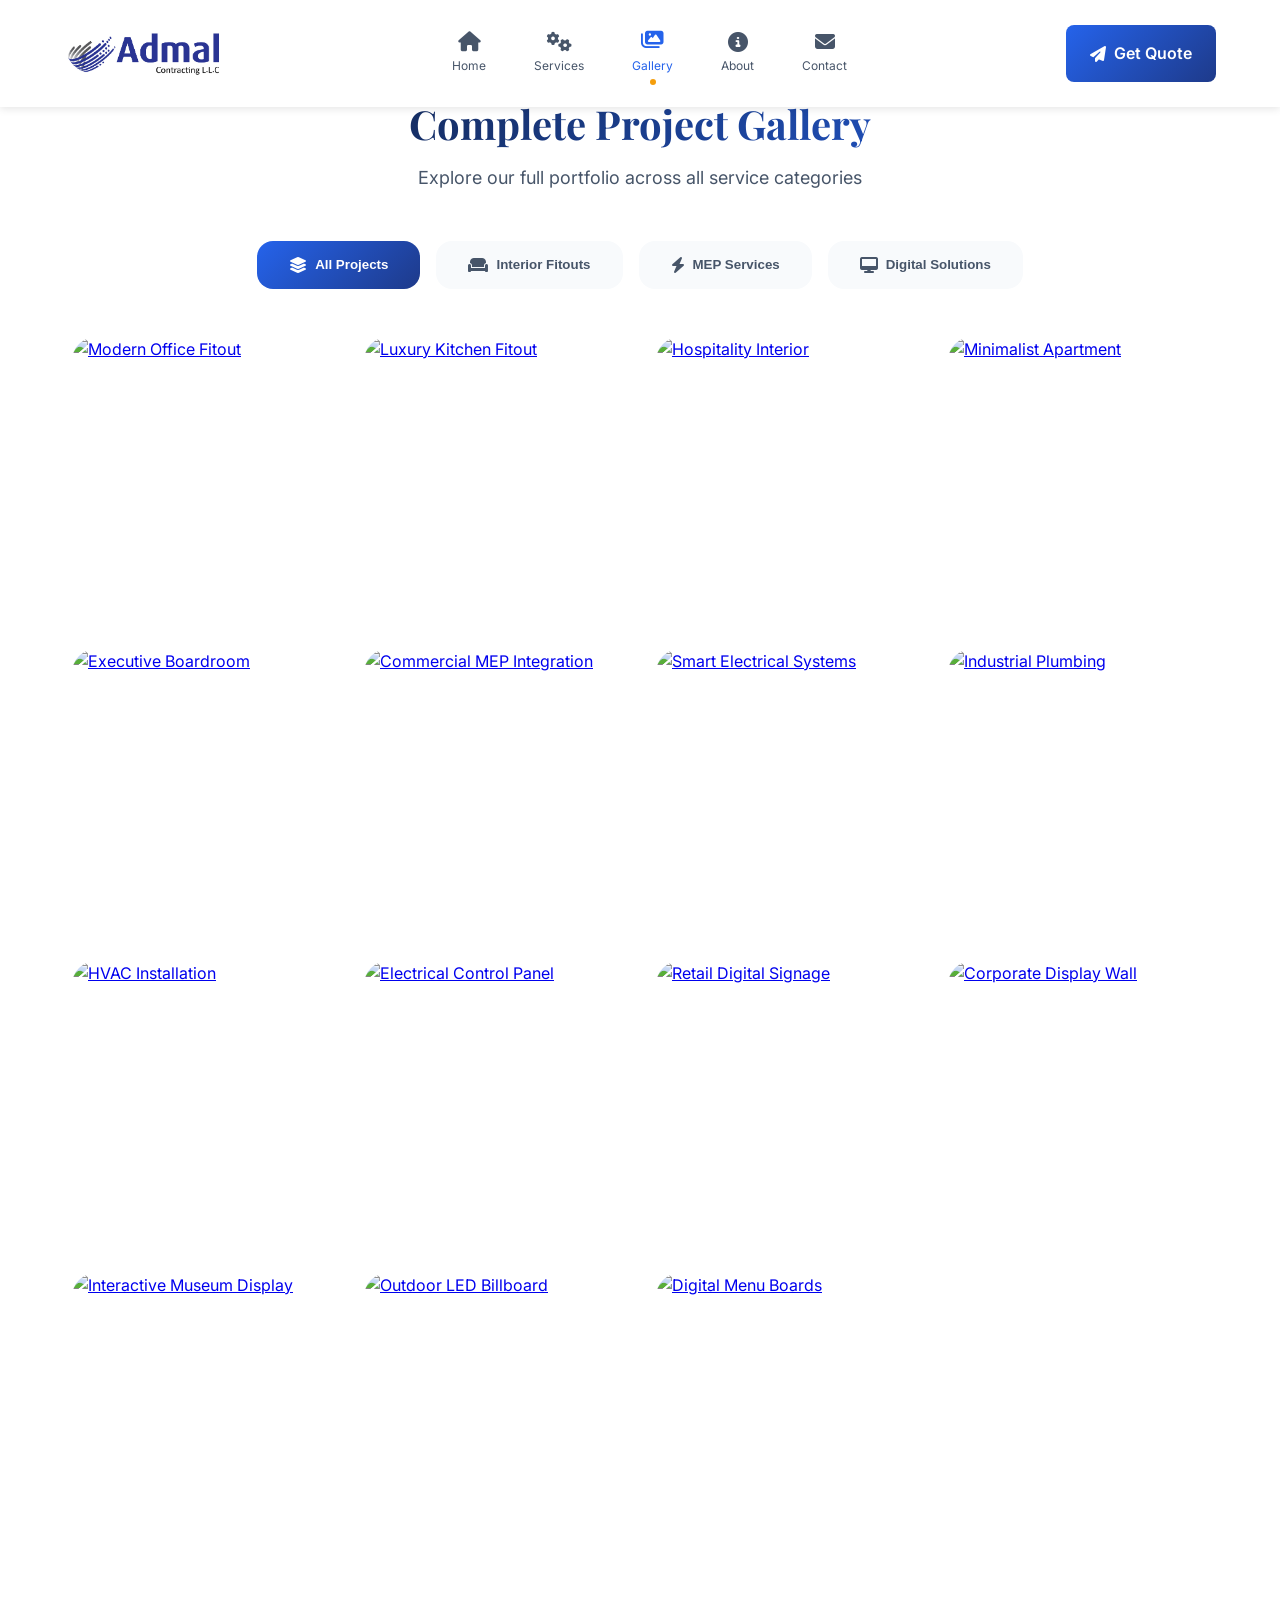
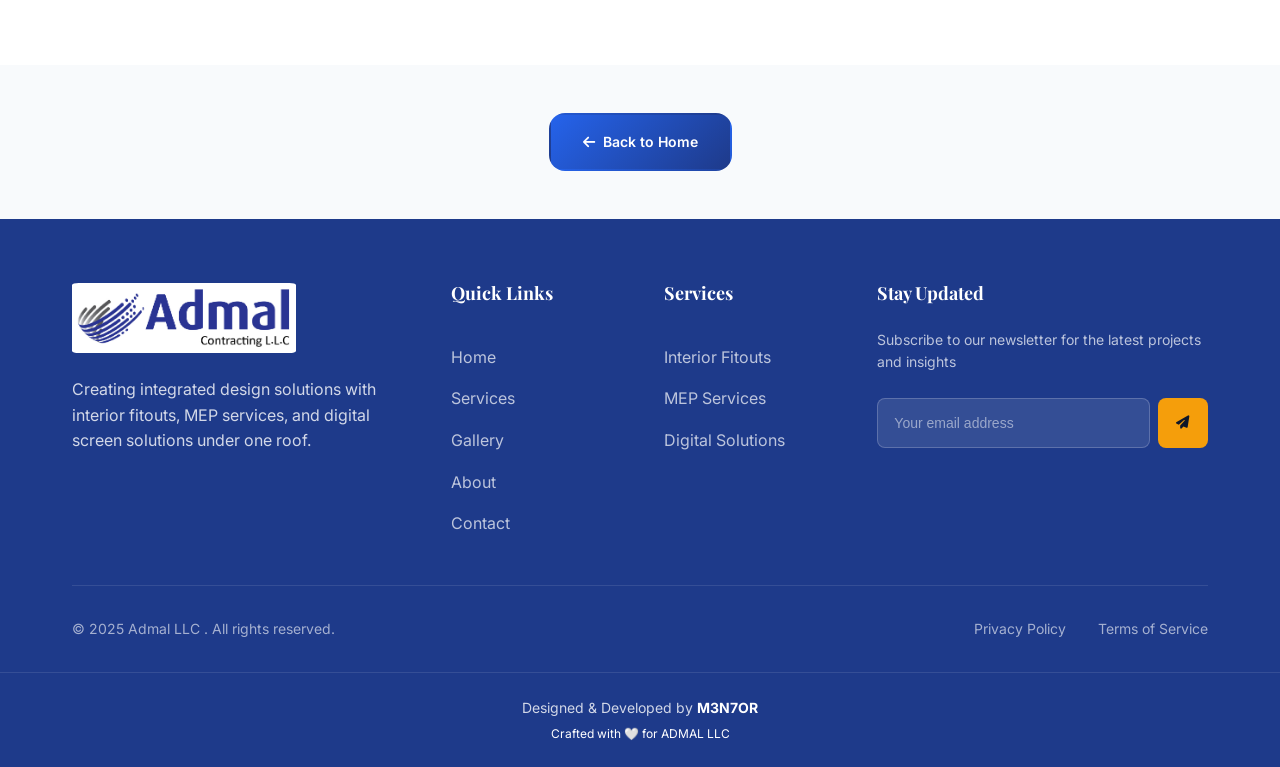
==== commit accd0114: "responsive design fix" ====
--- a/gallery.html
+++ b/gallery.html
@@ -1,5 +1,6 @@
 <!DOCTYPE html>
 <html lang="en">
+
 <head>
     <meta charset="UTF-8">
     <meta name="viewport" content="width=device-width, initial-scale=1.0">
@@ -7,7 +8,9 @@
     <link rel="stylesheet" href="https://cdnjs.cloudflare.com/ajax/libs/font-awesome/6.4.0/css/all.min.css">
     <link rel="preconnect" href="https://fonts.googleapis.com">
     <link rel="preconnect" href="https://fonts.gstatic.com" crossorigin>
-    <link href="https://fonts.googleapis.com/css2?family=Inter:wght@300;400;500;600;700;800&family=Playfair+Display:wght@400;500;600;700;800&display=swap" rel="stylesheet">
+    <link
+        href="https://fonts.googleapis.com/css2?family=Inter:wght@300;400;500;600;700;800&family=Playfair+Display:wght@400;500;600;700;800&display=swap"
+        rel="stylesheet">
     <link rel="stylesheet" href="https://cdn.jsdelivr.net/npm/@fancyapps/ui@5.0/dist/fancybox/fancybox.css" />
     <link rel="stylesheet" href="assets/css/style.css">
     <style>
@@ -19,6 +22,7 @@
         }
     </style>
 </head>
+
 <body>
     <!-- Preloader -->
     <div class="preloader">
@@ -34,7 +38,7 @@
             <div class="nav-logo">
                 <img src="assets/imgs/admallc.png" alt="Admalstar Logo" style="height: 50px; margin-right: 10px;" />
             </div>
-            
+
             <div class="nav-menu">
                 <a href="index.html" class="nav-link">
                     <i class="fas fa-home"></i>
@@ -57,19 +61,19 @@
                     <span>Contact</span>
                 </a>
             </div>
-            
+
             <div class="nav-cta">
                 <a href="index.html#contact" class="cta-button">
                     <i class="fas fa-paper-plane"></i>
                     Get Quote
                 </a>
             </div>
-            
+
             <button class="mobile-toggle">
                 <span class="hamburger"></span>
             </button>
         </div>
-        
+
         <!-- Mobile Navigation -->
         <div class="mobile-nav">
             <a href="index.html" class="mobile-nav-link">
@@ -102,7 +106,7 @@
                 <h1 class="section-title">Complete Project Gallery</h1>
                 <p class="section-subtitle">Explore our full portfolio across all service categories</p>
             </div>
-            
+
             <!-- Gallery Filter -->
             <div class="gallery-filter">
                 <button class="filter-btn active" data-filter="all">
@@ -122,7 +126,7 @@
                     Digital Solutions
                 </button>
             </div>
-            
+
             <!-- Full Gallery Grid -->
             <div class="gallery-grid full-gallery-grid">
                 <!-- Gallery items will be loaded via JavaScript -->
@@ -148,15 +152,15 @@
             <div class="footer-grid">
                 <div class="footer-brand">
                     <div class="footer-logo">
-                         <img src="assets/imgs/admallc.png" alt="Admalstar Logo"
+                        <img src="assets/imgs/admallc.png" alt="Admalstar Logo"
                             style="height: 70px; margin-right: 10px; border-radius: 3%;" />
                     </div>
                     <p class="footer-description">
-                        Creating integrated design solutions with interior fitouts, MEP services, 
+                        Creating integrated design solutions with interior fitouts, MEP services,
                         and digital screen solutions under one roof.
                     </p>
                 </div>
-                
+
                 <div class="footer-links">
                     <h4>Quick Links</h4>
                     <a href="index.html">Home</a>
@@ -165,14 +169,14 @@
                     <a href="index.html#about">About</a>
                     <a href="index.html#contact">Contact</a>
                 </div>
-                
+
                 <div class="footer-links">
                     <h4>Services</h4>
                     <a href="index.html#services">Interior Fitouts</a>
                     <a href="index.html#services">MEP Services</a>
                     <a href="index.html#services">Digital Solutions</a>
                 </div>
-                
+
                 <div class="footer-newsletter">
                     <h4>Stay Updated</h4>
                     <p>Subscribe to our newsletter for the latest projects and insights</p>
@@ -184,7 +188,7 @@
                     </div>
                 </div>
             </div>
-            
+
             <div class="footer-bottom">
                 <p>&copy; 2025 Admal LLC . All rights reserved.</p>
                 <div class="footer-legal">
@@ -194,6 +198,13 @@
             </div>
         </div>
     </footer>
+    <div class="designer-footer">
+        <div class="container">
+            <p>Designed & Developed by <a href="https://github.com/M3N7OR" target="_blank">M3N7OR</a></p>
+            <small>Crafted with 🤍 for ADMAL LLC</small>
+        </div>
+    </div>
+
 
     <!-- Back to Top Button -->
     <button class="back-to-top">
@@ -206,31 +217,33 @@
     <script src="assets/js/script.js"></script>
     <!-- Gallery Page Script -->
     <script src="assets/js/gallery.js"></script>
+    <script src="assets/js/disabledev.js"></script>
 
     <script>
-    // Mobile menu functionality for gallery page
-    document.addEventListener('DOMContentLoaded', function() {
-        const mobileToggle = document.querySelector('.mobile-toggle');
-        const mobileNav = document.querySelector('.mobile-nav');
-        
-        if (mobileToggle && mobileNav) {
-            mobileToggle.addEventListener('click', function() {
-                this.classList.toggle('active');
-                mobileNav.classList.toggle('active');
-                document.body.classList.toggle('no-scroll');
-            });
-            
-            // Close menu when clicking links
-            const mobileLinks = document.querySelectorAll('.mobile-nav-link');
-            mobileLinks.forEach(link => {
-                link.addEventListener('click', function() {
-                    mobileToggle.classList.remove('active');
-                    mobileNav.classList.remove('active');
-                    document.body.classList.remove('no-scroll');
+        // Mobile menu functionality for gallery page
+        document.addEventListener('DOMContentLoaded', function () {
+            const mobileToggle = document.querySelector('.mobile-toggle');
+            const mobileNav = document.querySelector('.mobile-nav');
+
+            if (mobileToggle && mobileNav) {
+                mobileToggle.addEventListener('click', function () {
+                    this.classList.toggle('active');
+                    mobileNav.classList.toggle('active');
+                    document.body.classList.toggle('no-scroll');
                 });
-            });
-        }
-    });
-</script>
+
+                // Close menu when clicking links
+                const mobileLinks = document.querySelectorAll('.mobile-nav-link');
+                mobileLinks.forEach(link => {
+                    link.addEventListener('click', function () {
+                        mobileToggle.classList.remove('active');
+                        mobileNav.classList.remove('active');
+                        document.body.classList.remove('no-scroll');
+                    });
+                });
+            }
+        });
+    </script>
 </body>
+
 </html>
--- a/assets/css/style.css
+++ b/assets/css/style.css
@@ -2585,4 +2585,37 @@
     .mobile-nav {
         gap: 8px !important;
     }
+}
+/* ===== Designer Footer ===== */
+.designer-footer {
+    background: var(--navy);
+    color: white;
+    text-align: center;
+    padding: var(--space-md) 0;
+    border-top: 1px solid rgba(255, 255, 255, 0.1);
+}
+
+.designer-footer p {
+    color: rgba(255, 255, 255, 0.8);
+    font-size: 0.875rem;
+    margin-bottom: 4px;
+}
+
+.designer-footer a {
+    color: white;
+    text-decoration: none;
+    font-weight: bolder;
+    /* transition: color var(--transition-base); */
+}
+
+.designer-footer a:hover {
+    color: white;
+    text-decoration: underline;
+}
+
+.designer-footer small {
+    display: block;
+    color: rgb(255, 255, 255);
+    font-size: 0.75rem;
+    margin-top: 4px;
 }
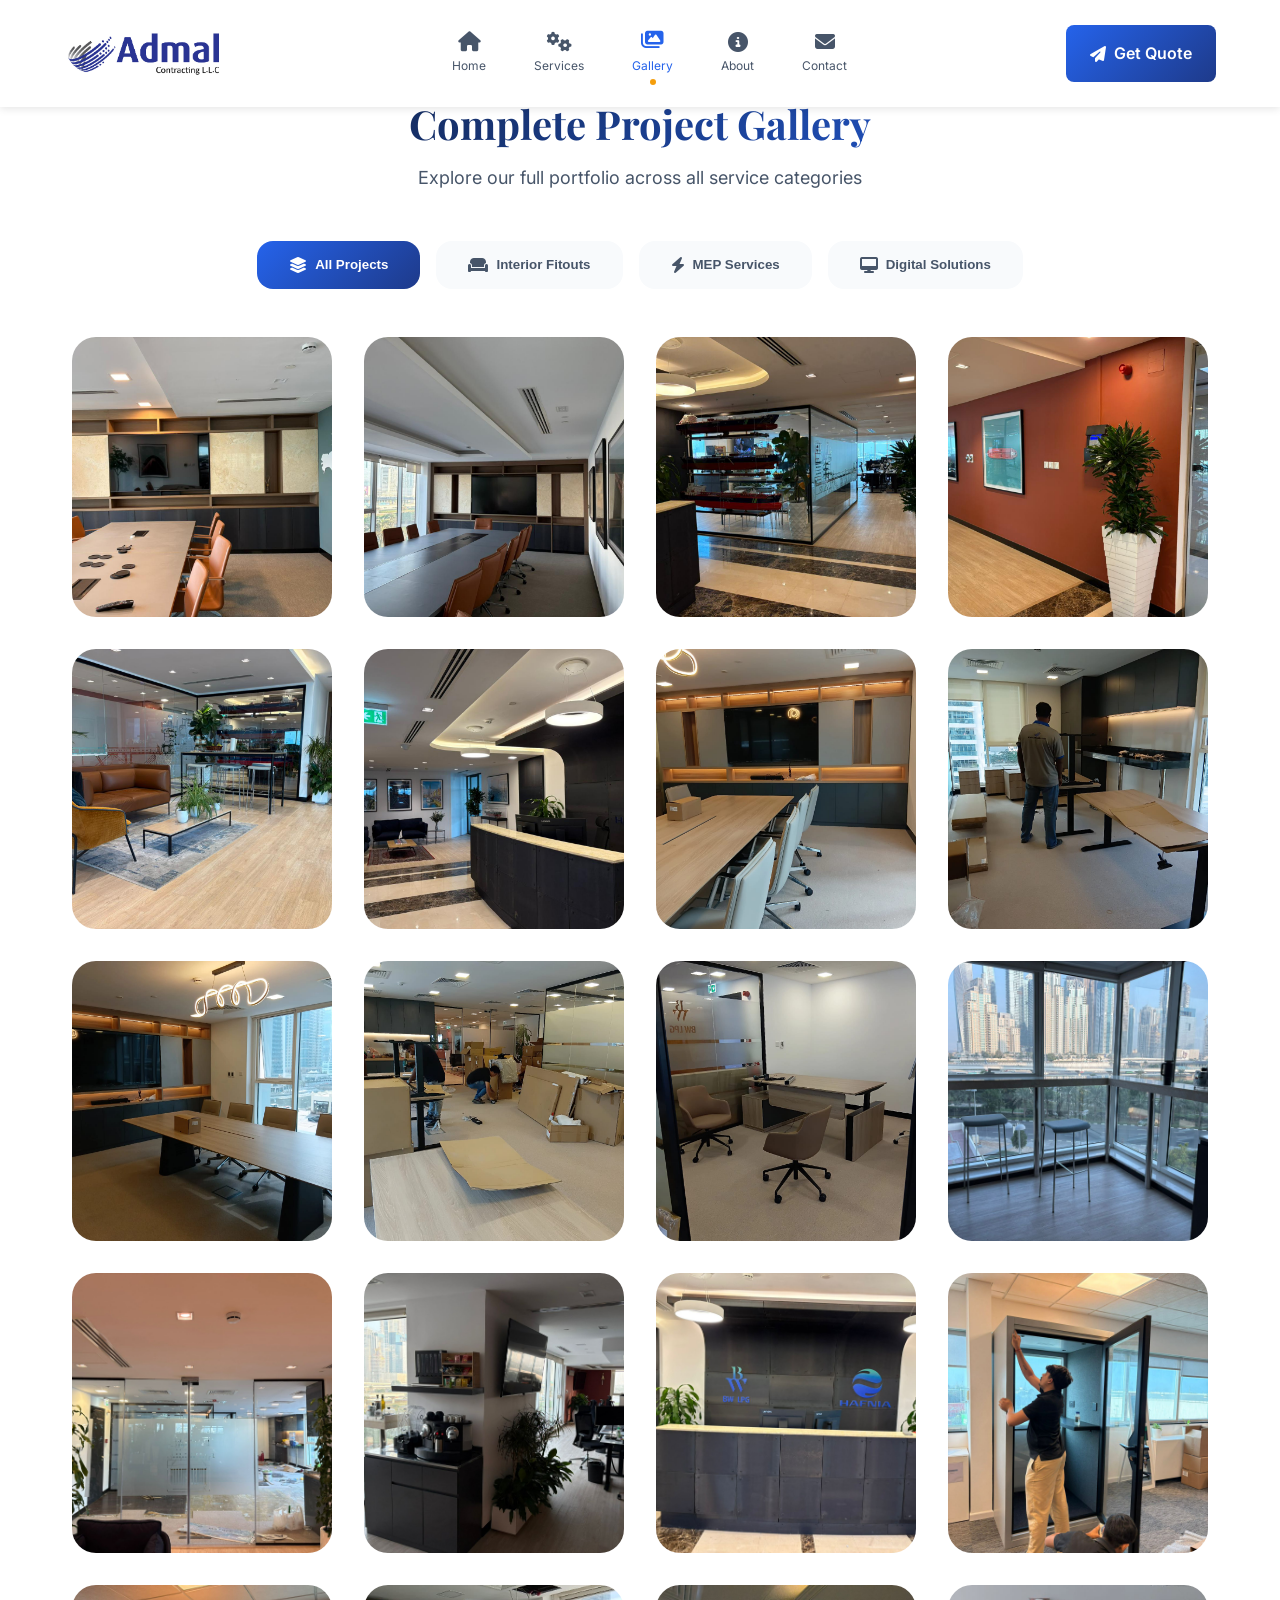
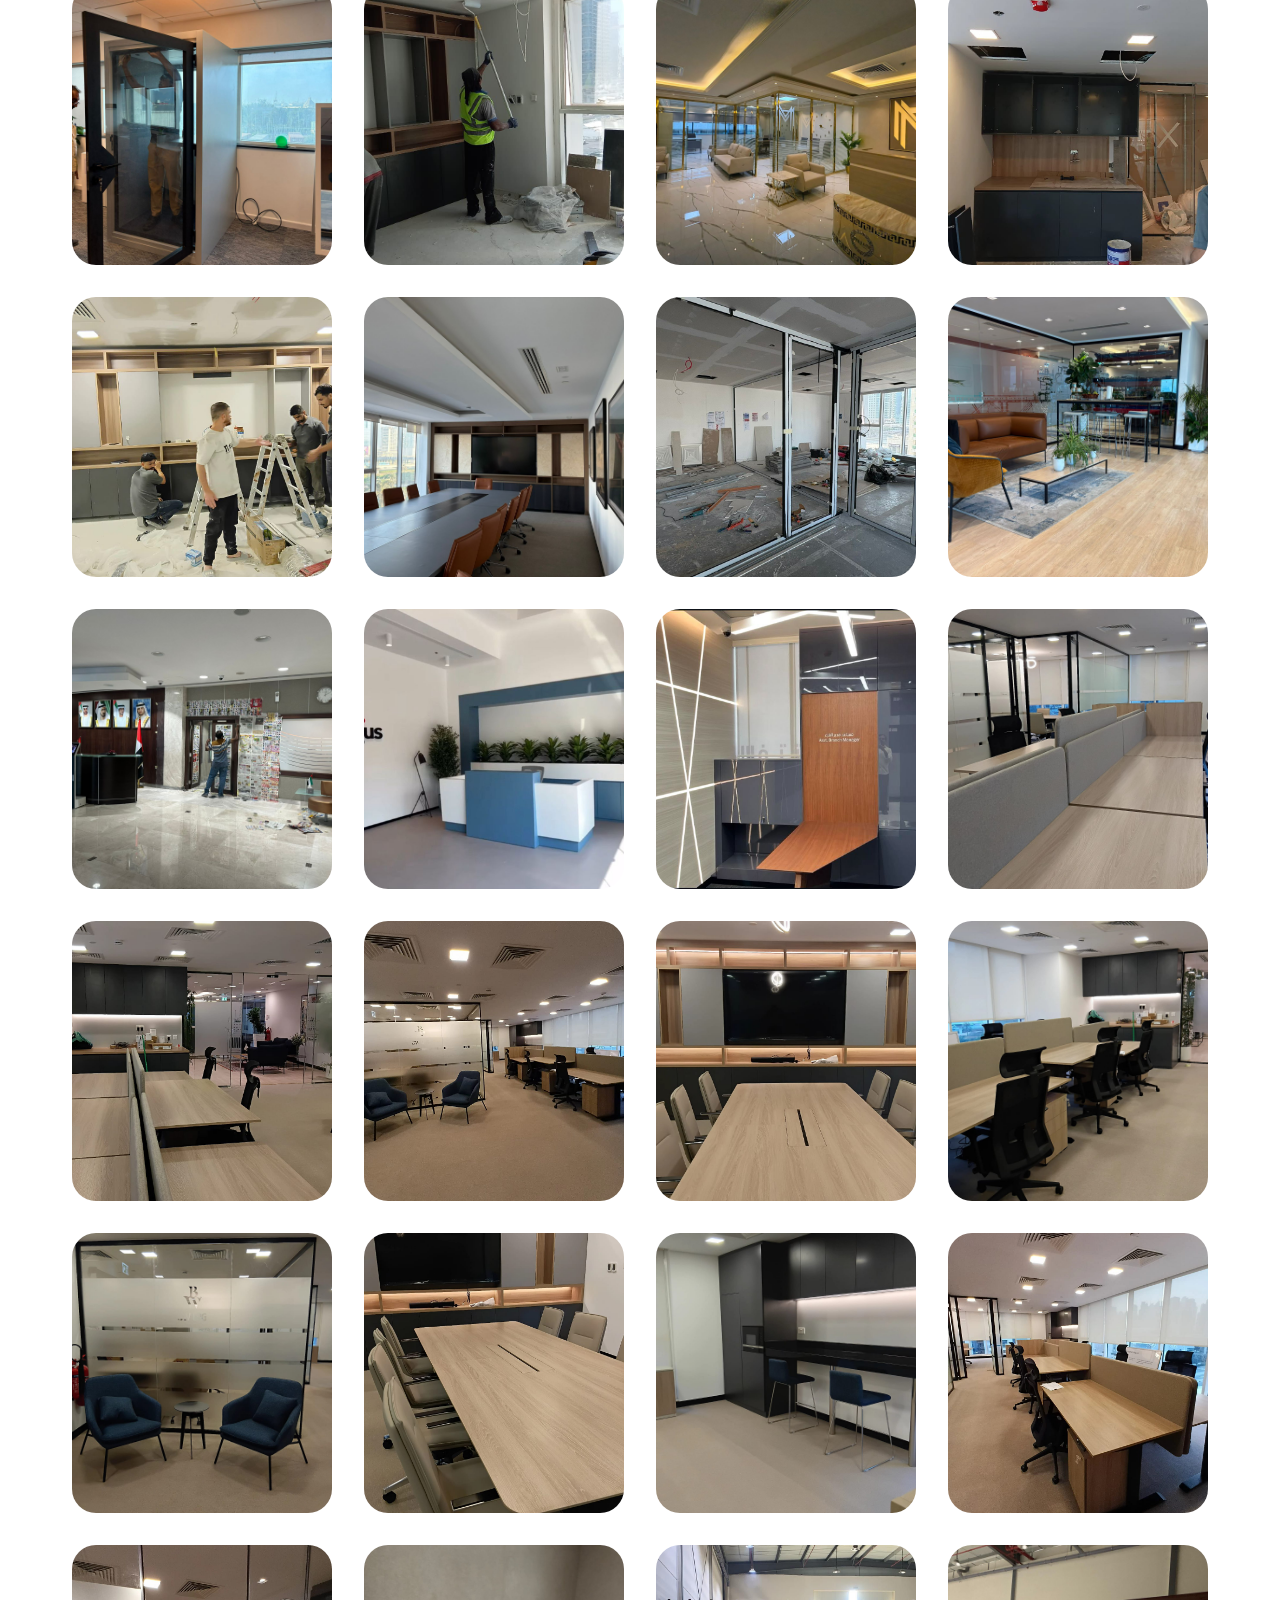
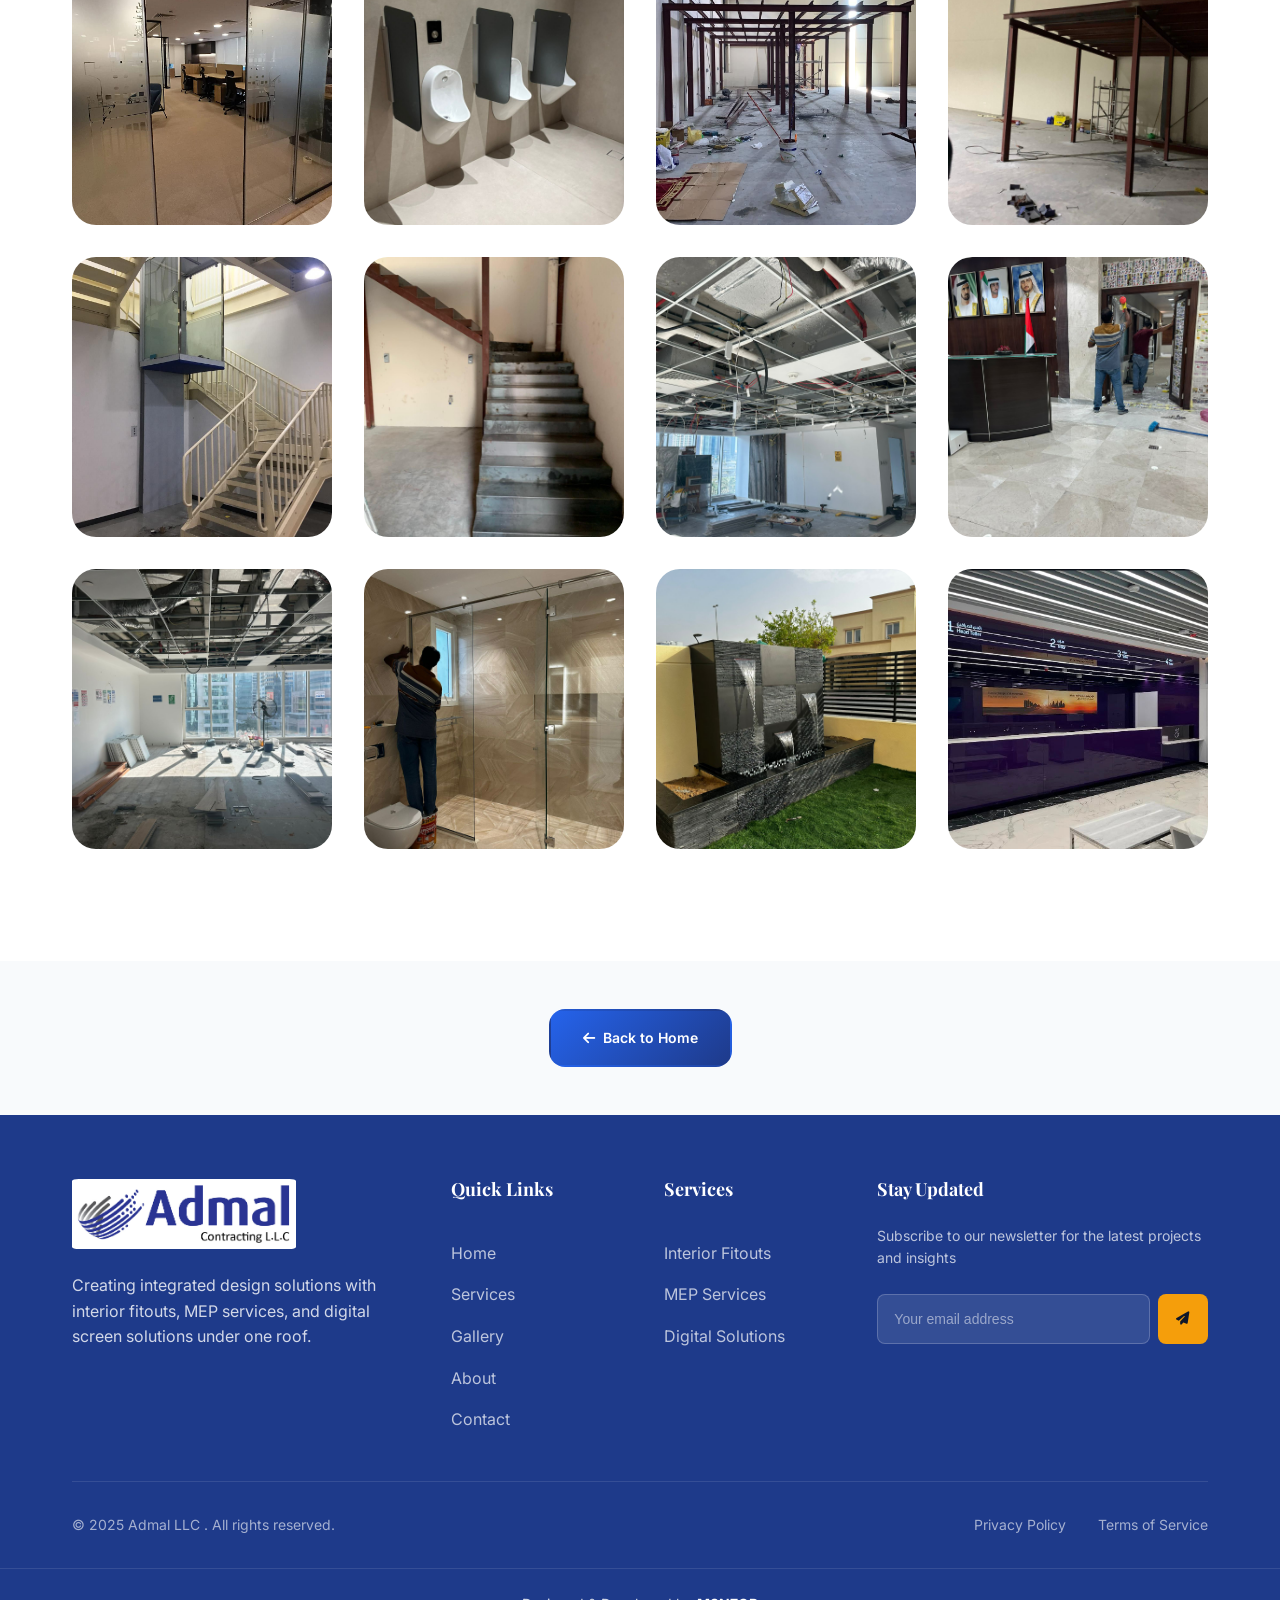
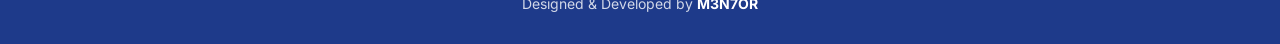
==== commit 9aa6e0f3: "footer fix" ====
--- a/gallery.html
+++ b/gallery.html
@@ -201,7 +201,7 @@
     <div class="designer-footer">
         <div class="container">
             <p>Designed & Developed by <a href="https://github.com/M3N7OR" target="_blank">M3N7OR</a></p>
-            <small>Crafted with 🤍 for ADMAL LLC</small>
+            <!-- <small>Crafted with 🤍 for ADMAL LLC</small> -->
         </div>
     </div>
 
@@ -217,7 +217,7 @@
     <script src="assets/js/script.js"></script>
     <!-- Gallery Page Script -->
     <script src="assets/js/gallery.js"></script>
-    <script src="assets/js/disabledev.js"></script>
+    <!-- <script src="assets/js/disabledev.js"></script> -->
 
     <script>
         // Mobile menu functionality for gallery page
--- a/assets/css/style.css
+++ b/assets/css/style.css
@@ -1428,7 +1428,8 @@
     border-radius: 50%;
     overflow: hidden;
     margin-bottom: var(--space-md);
-    border: 4px solid var(--accent);
+    border: 2px solid var(--navy);
+
 }
 
 .testimonial-avatar img {
@@ -2618,4 +2619,56 @@
     color: rgb(255, 255, 255);
     font-size: 0.75rem;
     margin-top: 4px;
+}
+/* Fix Leaflet map z-index issue */
+.map-container {
+    position: relative;
+    z-index: 1; /* Lower than navbar */
+}
+
+/* Ensure navbar stays on top */
+.navbar {
+    z-index: 1000 !important; /* Ensure navbar stays on top */
+    position: fixed !important;
+}
+
+/* Fix for Leaflet map tiles */
+.leaflet-container {
+    z-index: 1 !important; /* Lower z-index for map */
+    position: relative;
+}
+
+/* Fix for map popups and controls */
+.leaflet-top,
+.leaflet-bottom {
+    z-index: 2 !important; /* Slightly higher than map but lower than navbar */
+}
+
+/* If you have a specific map ID */
+#map {
+    z-index: 1 !important;
+}
+
+/* Fix for any map layers or overlays */
+.leaflet-pane,
+.leaflet-tile,
+.leaflet-marker-icon,
+.leaflet-marker-shadow,
+.leaflet-tile-container,
+.leaflet-overlay-pane,
+.leaflet-shadow-pane,
+.leaflet-marker-pane,
+.leaflet-tooltip-pane,
+.leaflet-popup-pane {
+    z-index: auto !important; /* Let parent control z-index */
+}
+
+/* Specific fix for markers if needed */
+.leaflet-marker-icon {
+    z-index: 500 !important; /* Markers should be above map but below navbar */
+}
+
+/* Fix for interactive elements */
+.leaflet-interactive {
+    z-index: auto !important;
 }
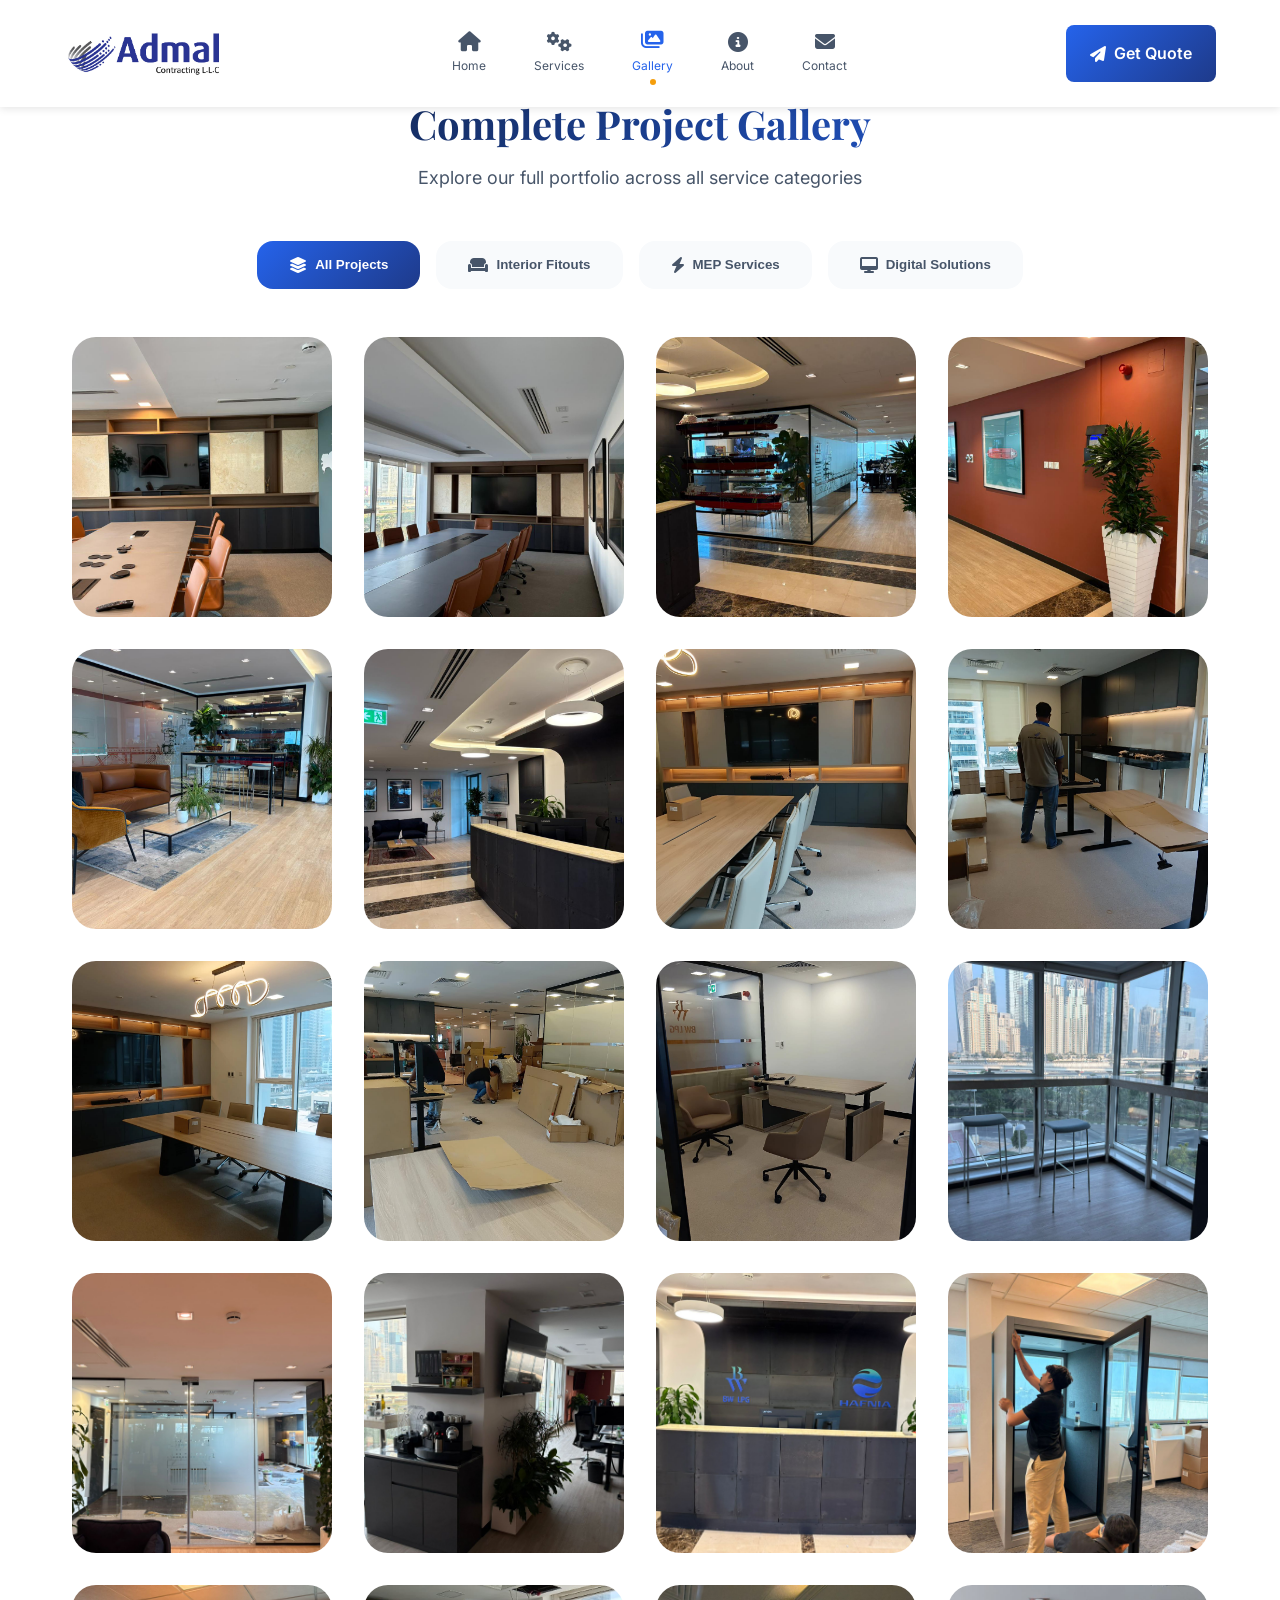
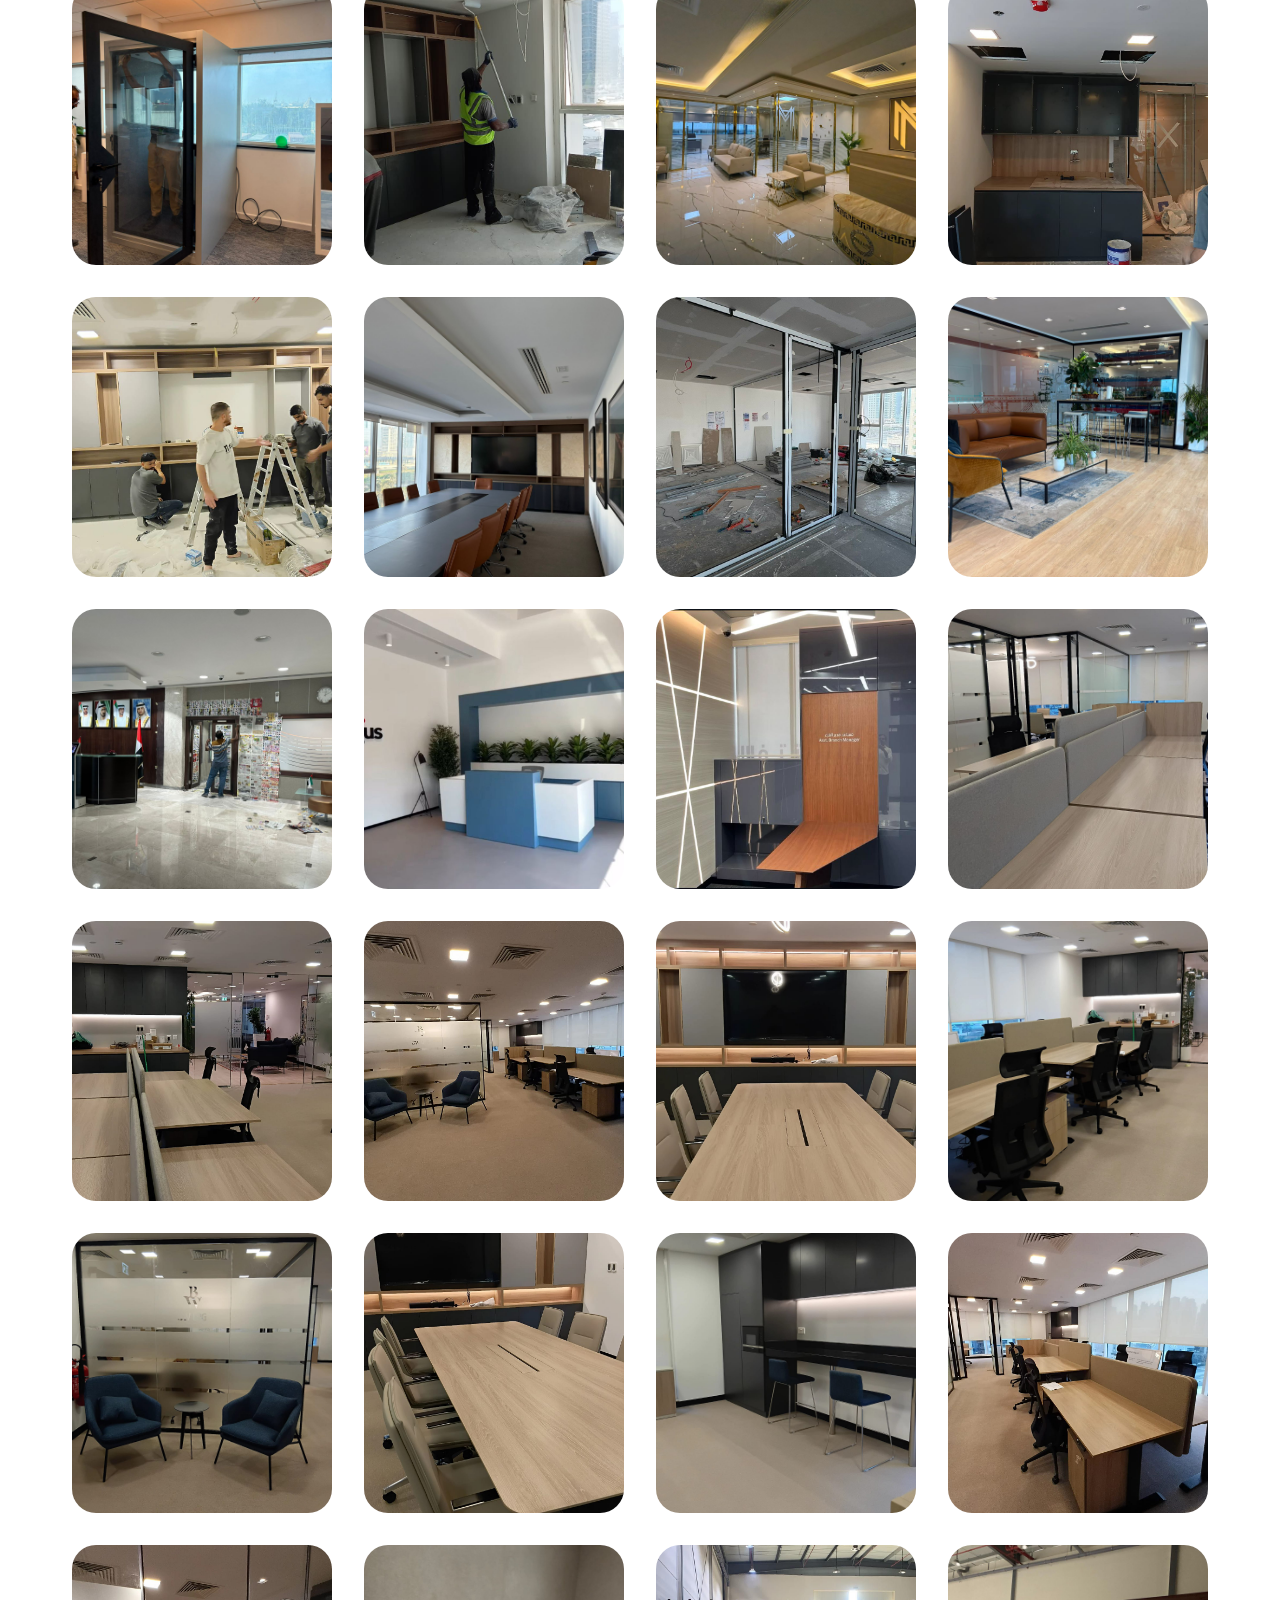
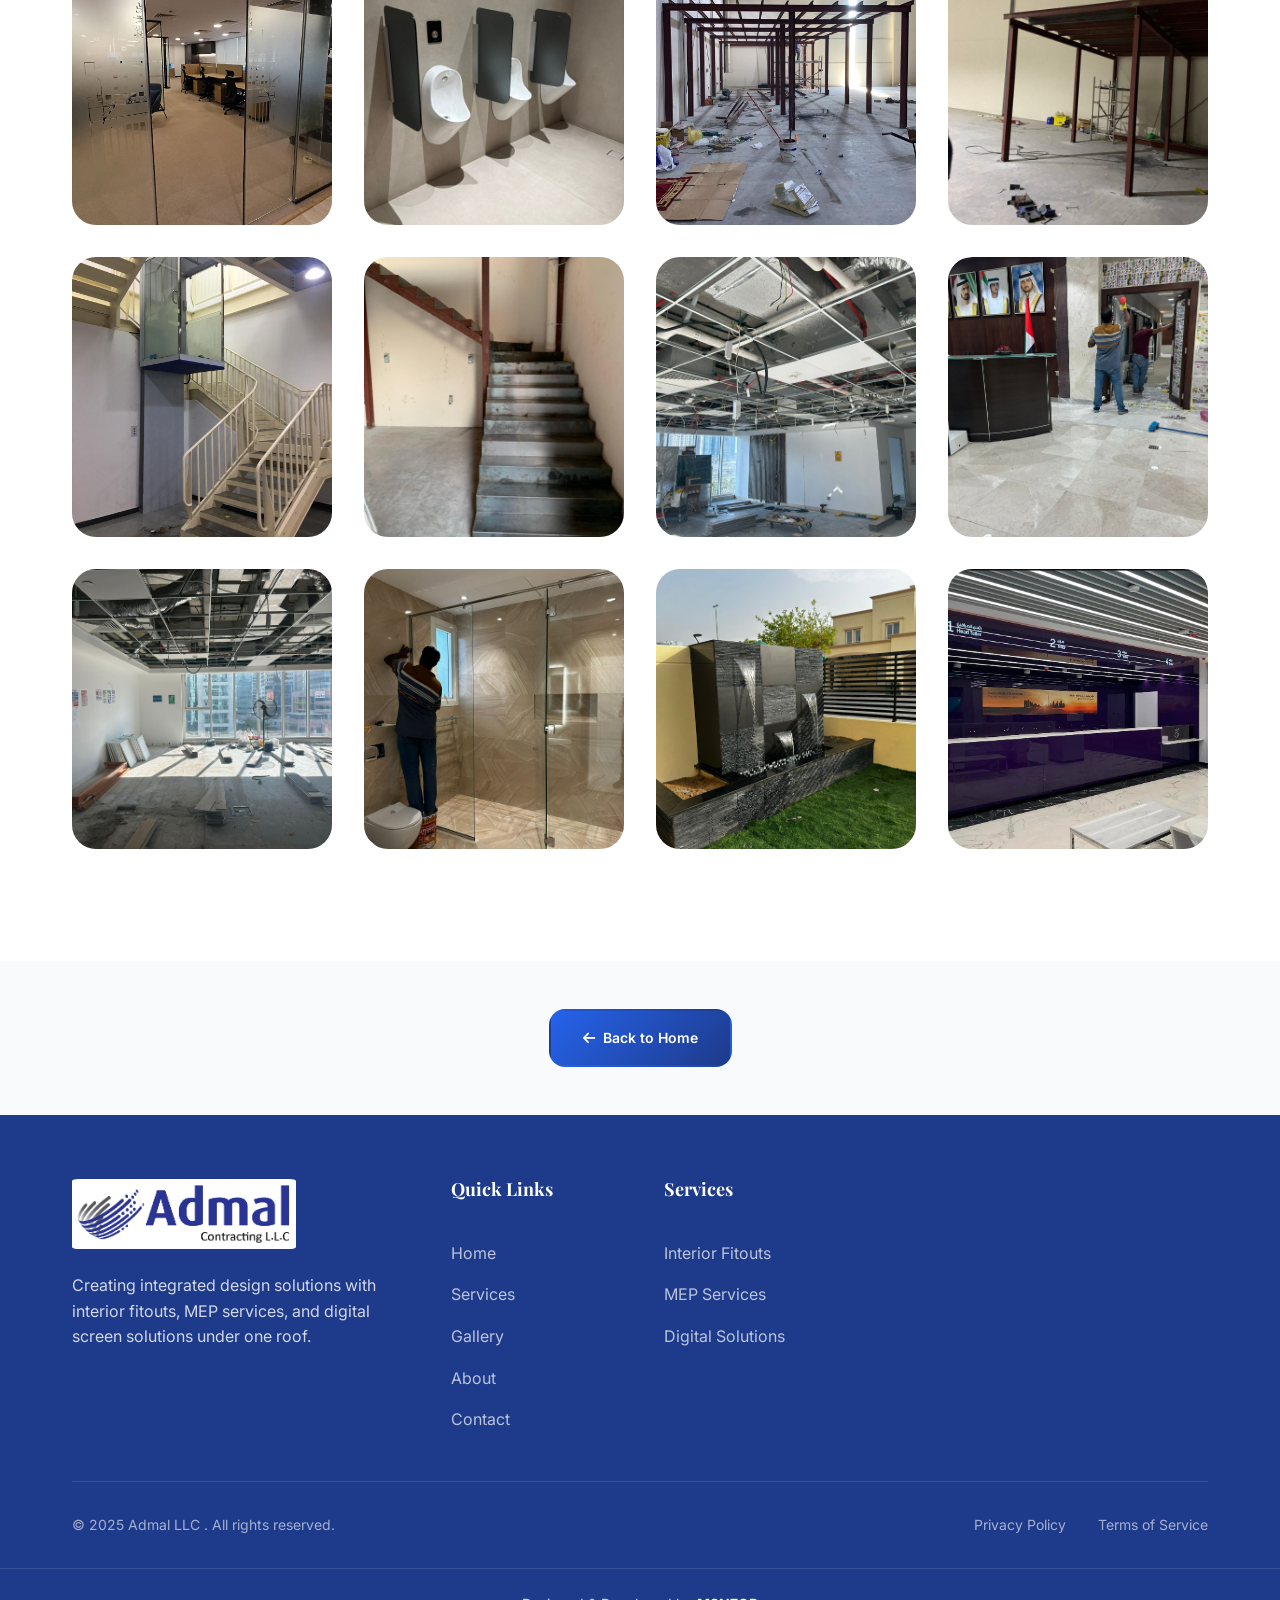
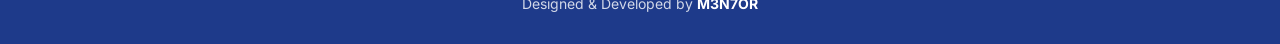
==== commit c8baff99: "clients" ====
--- a/gallery.html
+++ b/gallery.html
@@ -177,7 +177,7 @@
                     <a href="index.html#services">Digital Solutions</a>
                 </div>
 
-                <div class="footer-newsletter">
+                <!-- <div class="footer-newsletter">
                     <h4>Stay Updated</h4>
                     <p>Subscribe to our newsletter for the latest projects and insights</p>
                     <div class="newsletter-form">
@@ -186,7 +186,7 @@
                             <i class="fas fa-paper-plane"></i>
                         </button>
                     </div>
-                </div>
+                </div> -->
             </div>
 
             <div class="footer-bottom">
--- a/assets/css/style.css
+++ b/assets/css/style.css
@@ -2665,10 +2665,26 @@
 
 /* Specific fix for markers if needed */
 .leaflet-marker-icon {
-    z-index: 500 !important; /* Markers should be above map but below navbar */
+    z-index: 100 !important; /* Markers should be above map but below navbar */
 }
 
 /* Fix for interactive elements */
 .leaflet-interactive {
     z-index: auto !important;
+}
+#map {
+    height: 400px !important;
+    width: 100% !important;
+    position: relative !important;
+    z-index: 1 !important;
+}
+
+.leaflet-container {
+    height: 100% !important;
+    width: 100% !important;
+    border-radius: var(--radius-lg) !important;
+}
+
+.leaflet-marker-icon {
+    z-index: 1000 !important;
 }
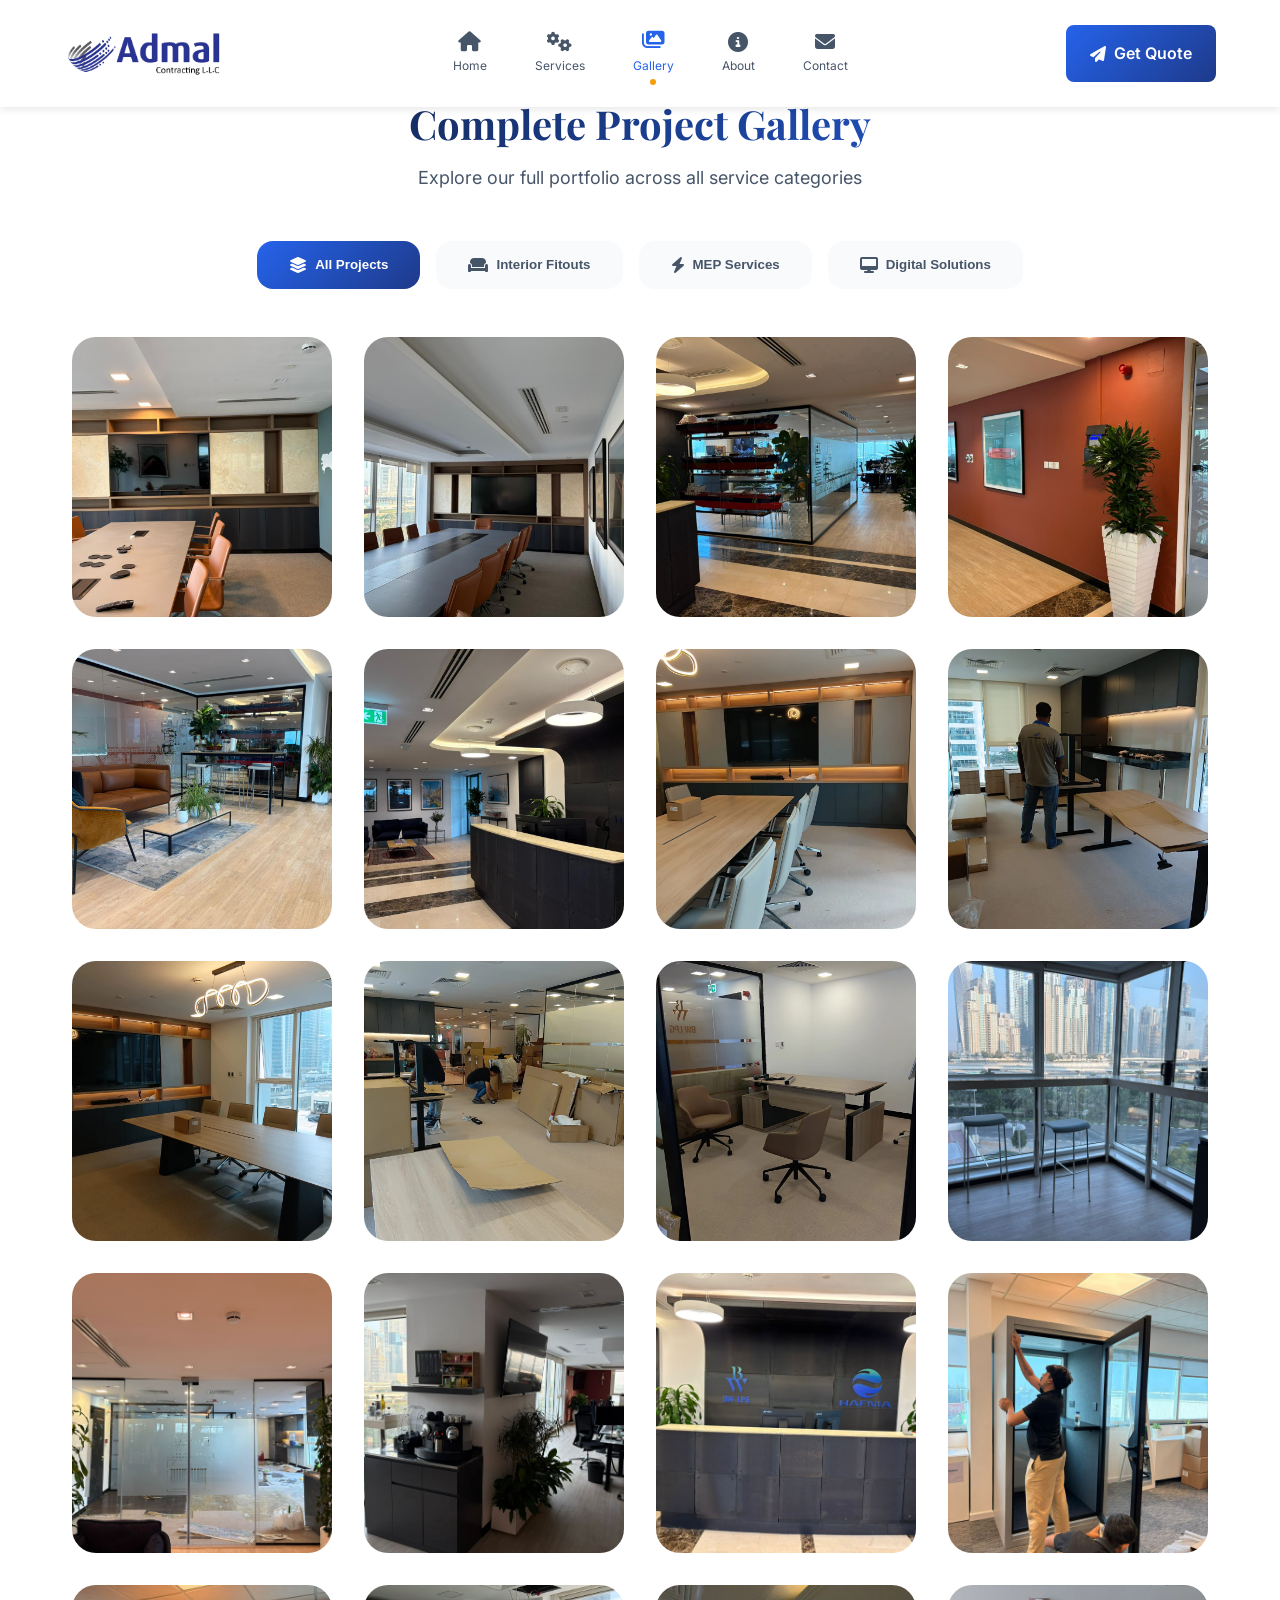
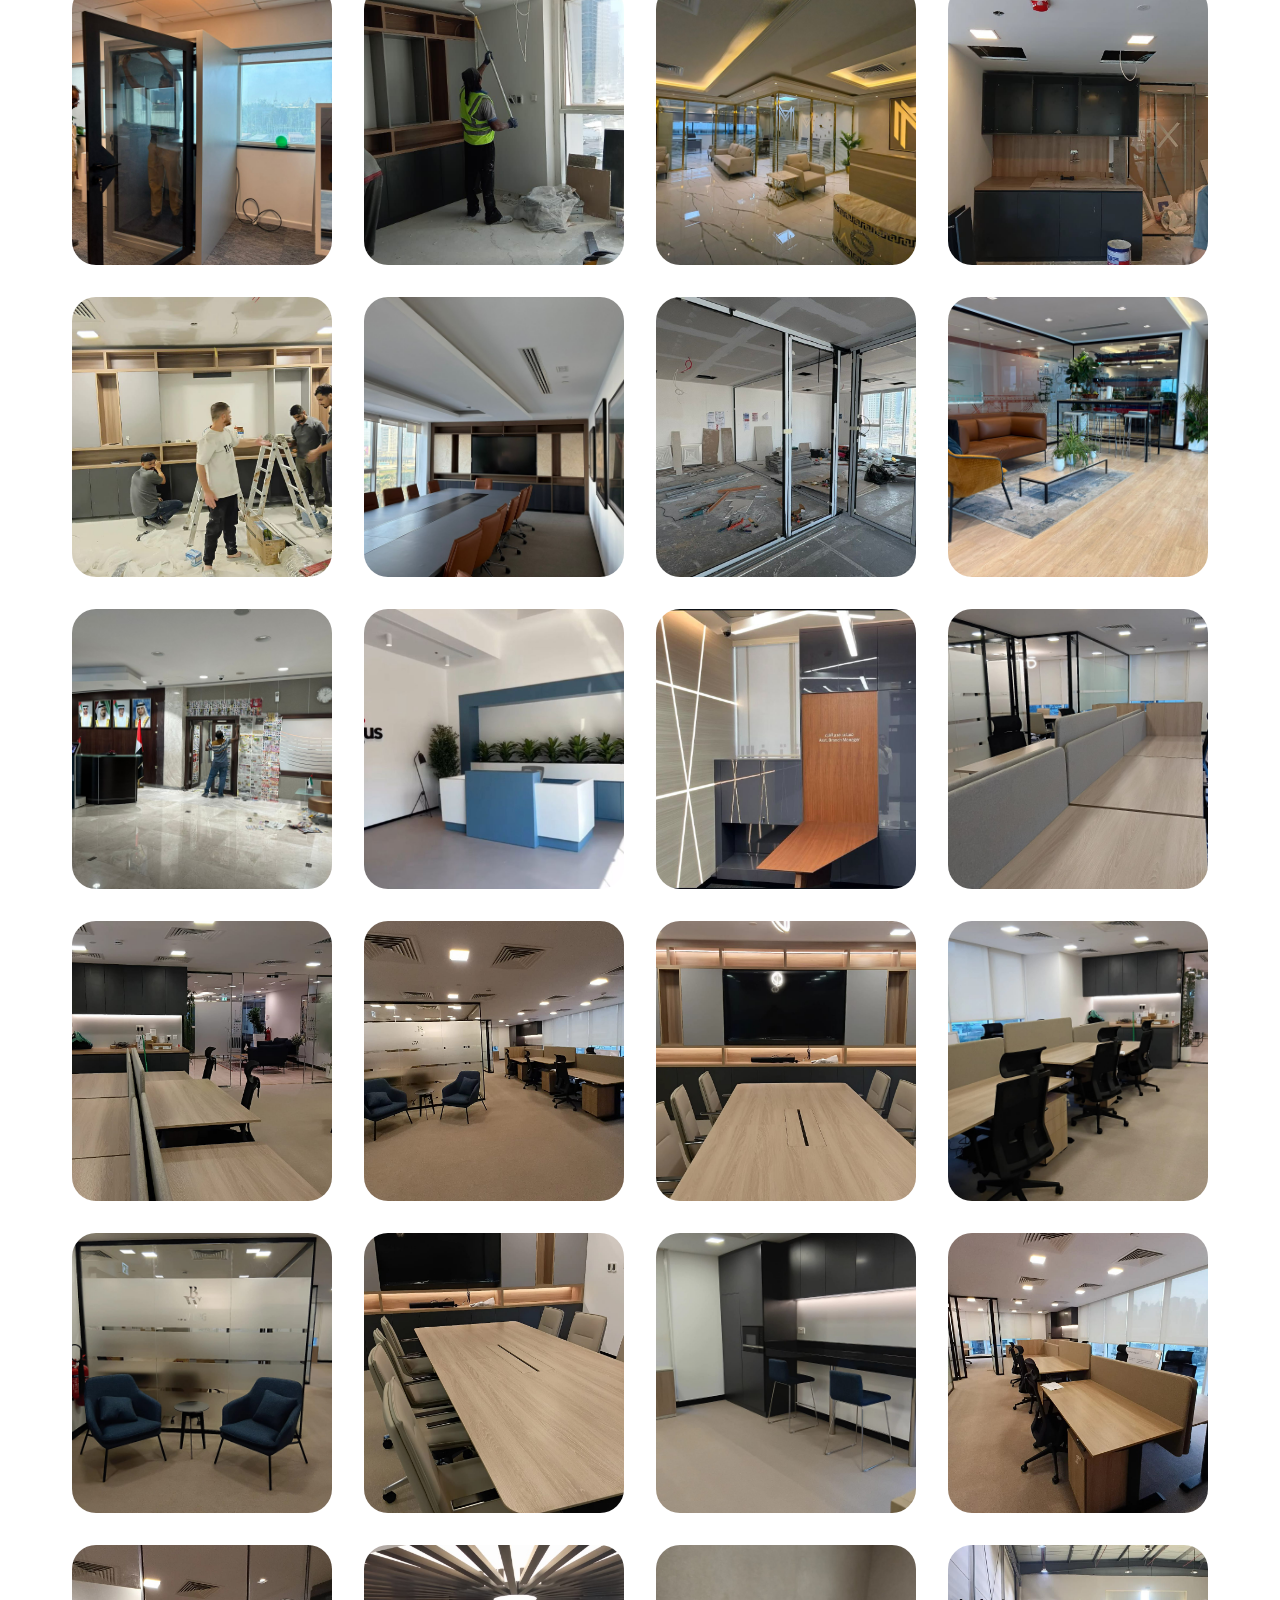
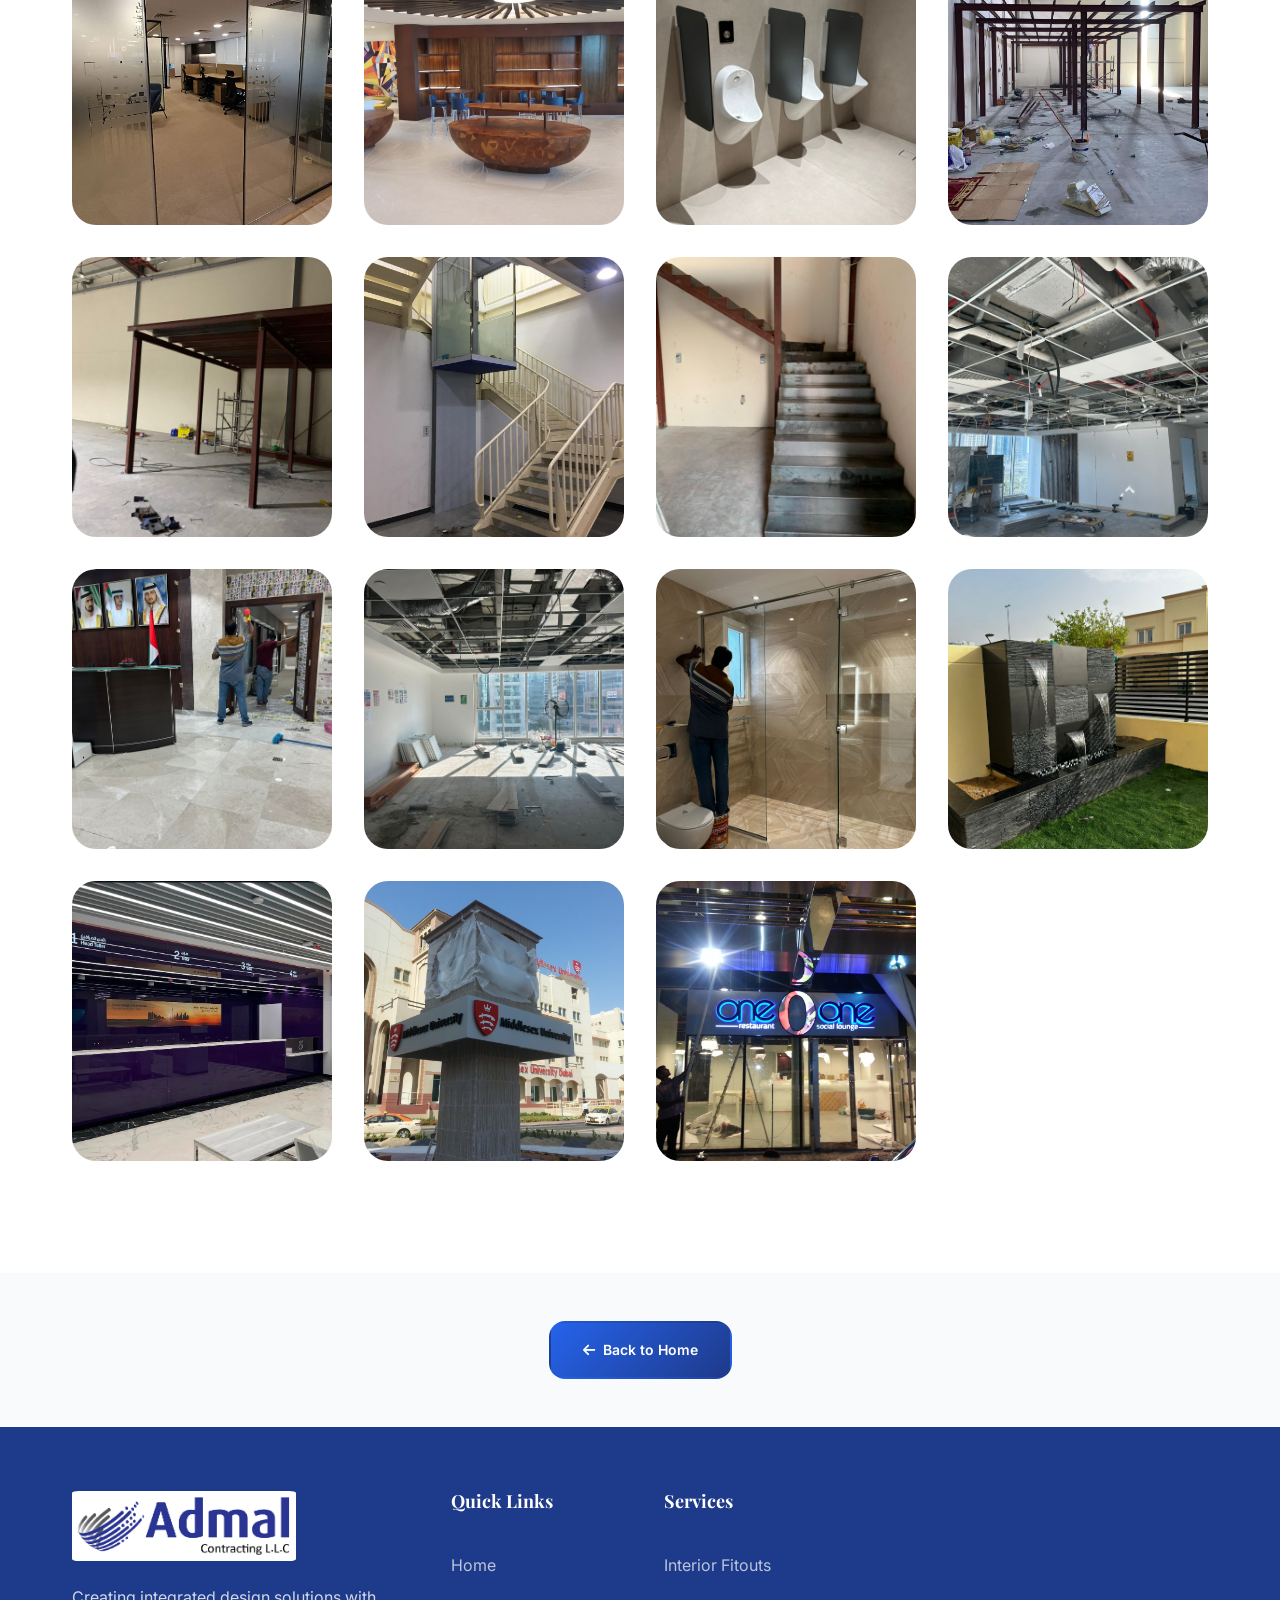
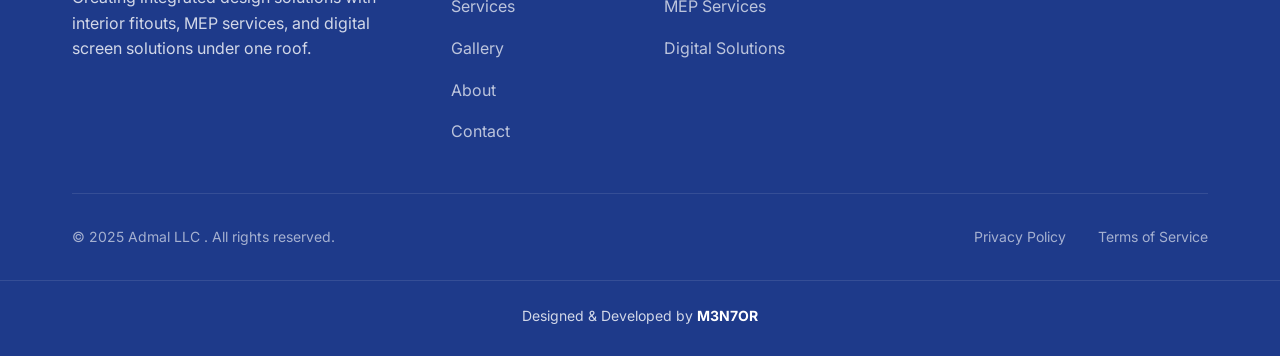
==== commit 3fb7effe: "location and other changes for client logos and company logo" ====
--- a/gallery.html
+++ b/gallery.html
@@ -36,7 +36,7 @@
     <nav class="navbar">
         <div class="nav-container">
             <div class="nav-logo">
-                <img src="assets/imgs/admallc.png" alt="Admalstar Logo" style="height: 50px; margin-right: 10px;" />
+                <img src="assets/imgs/admallcnav.png" alt="Admalstar Logo" style="height: 50px; margin-right: 10px;" />
             </div>
 
             <div class="nav-menu">
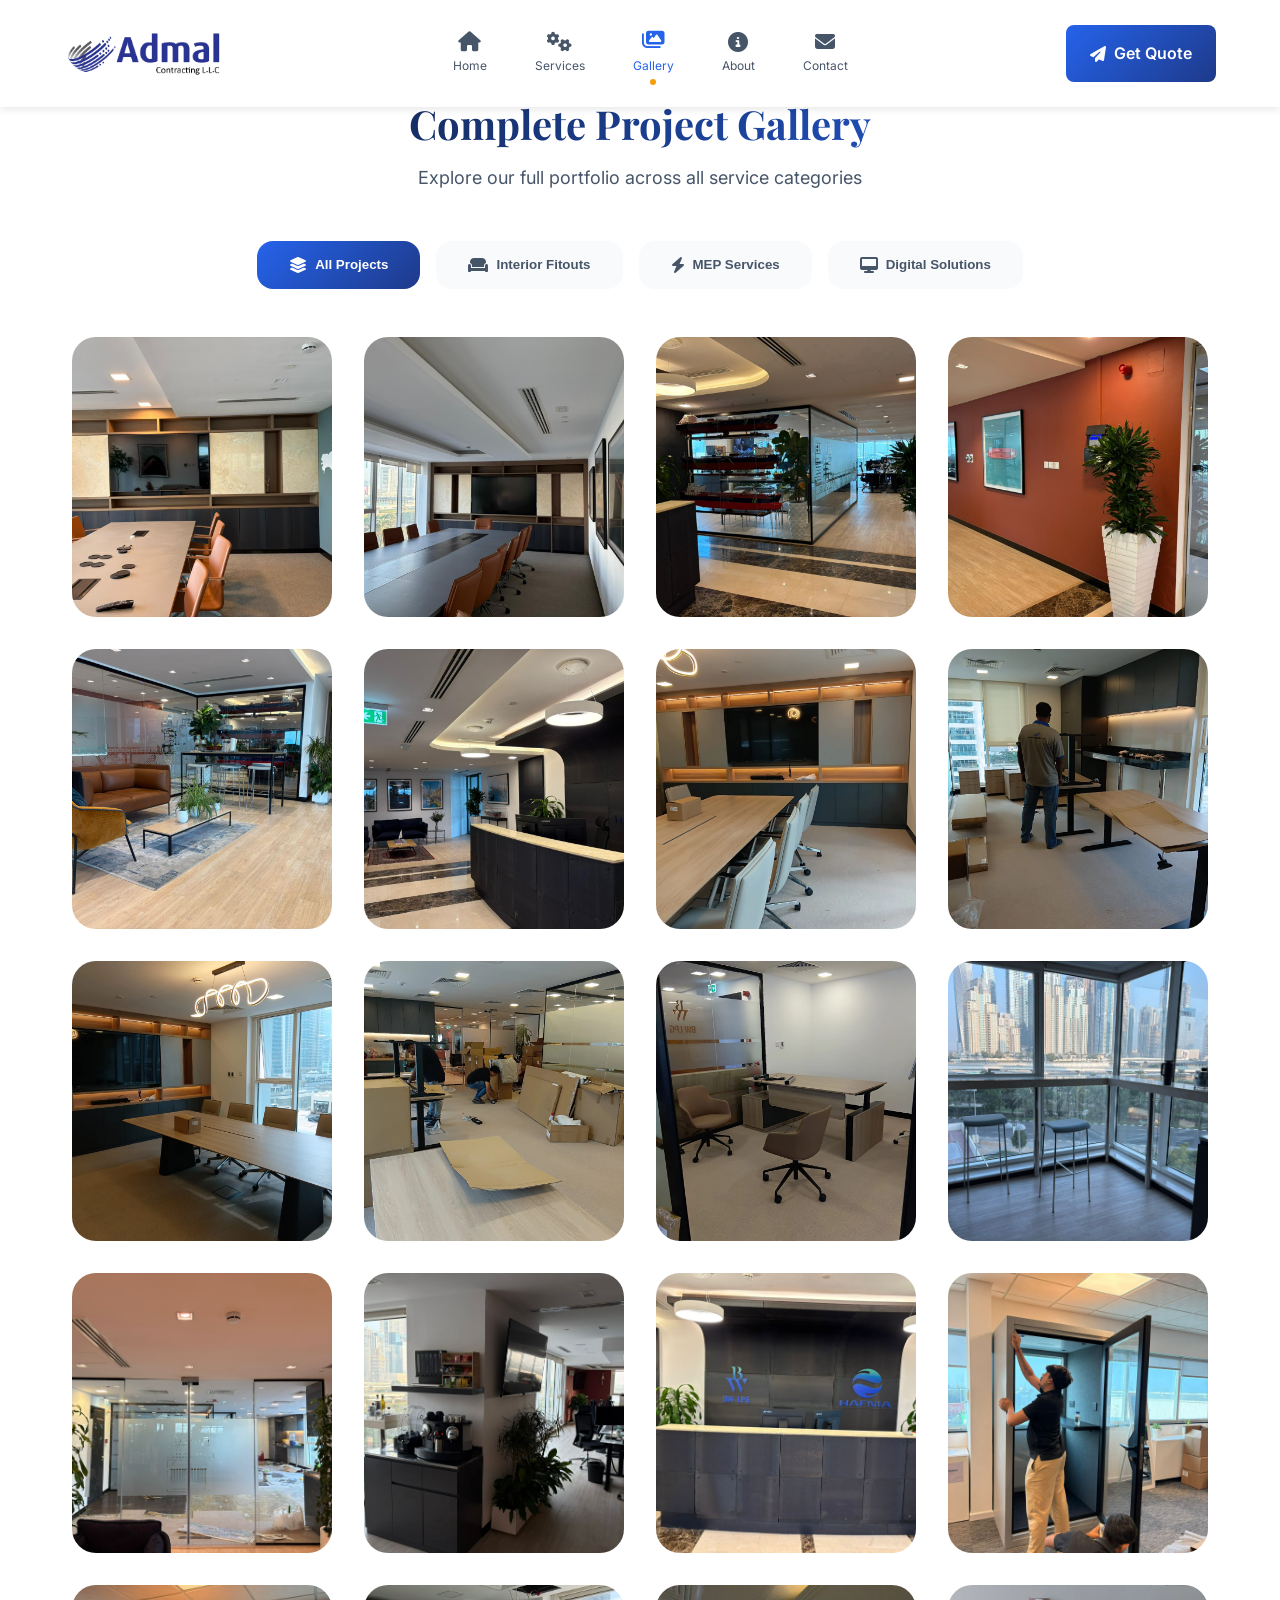
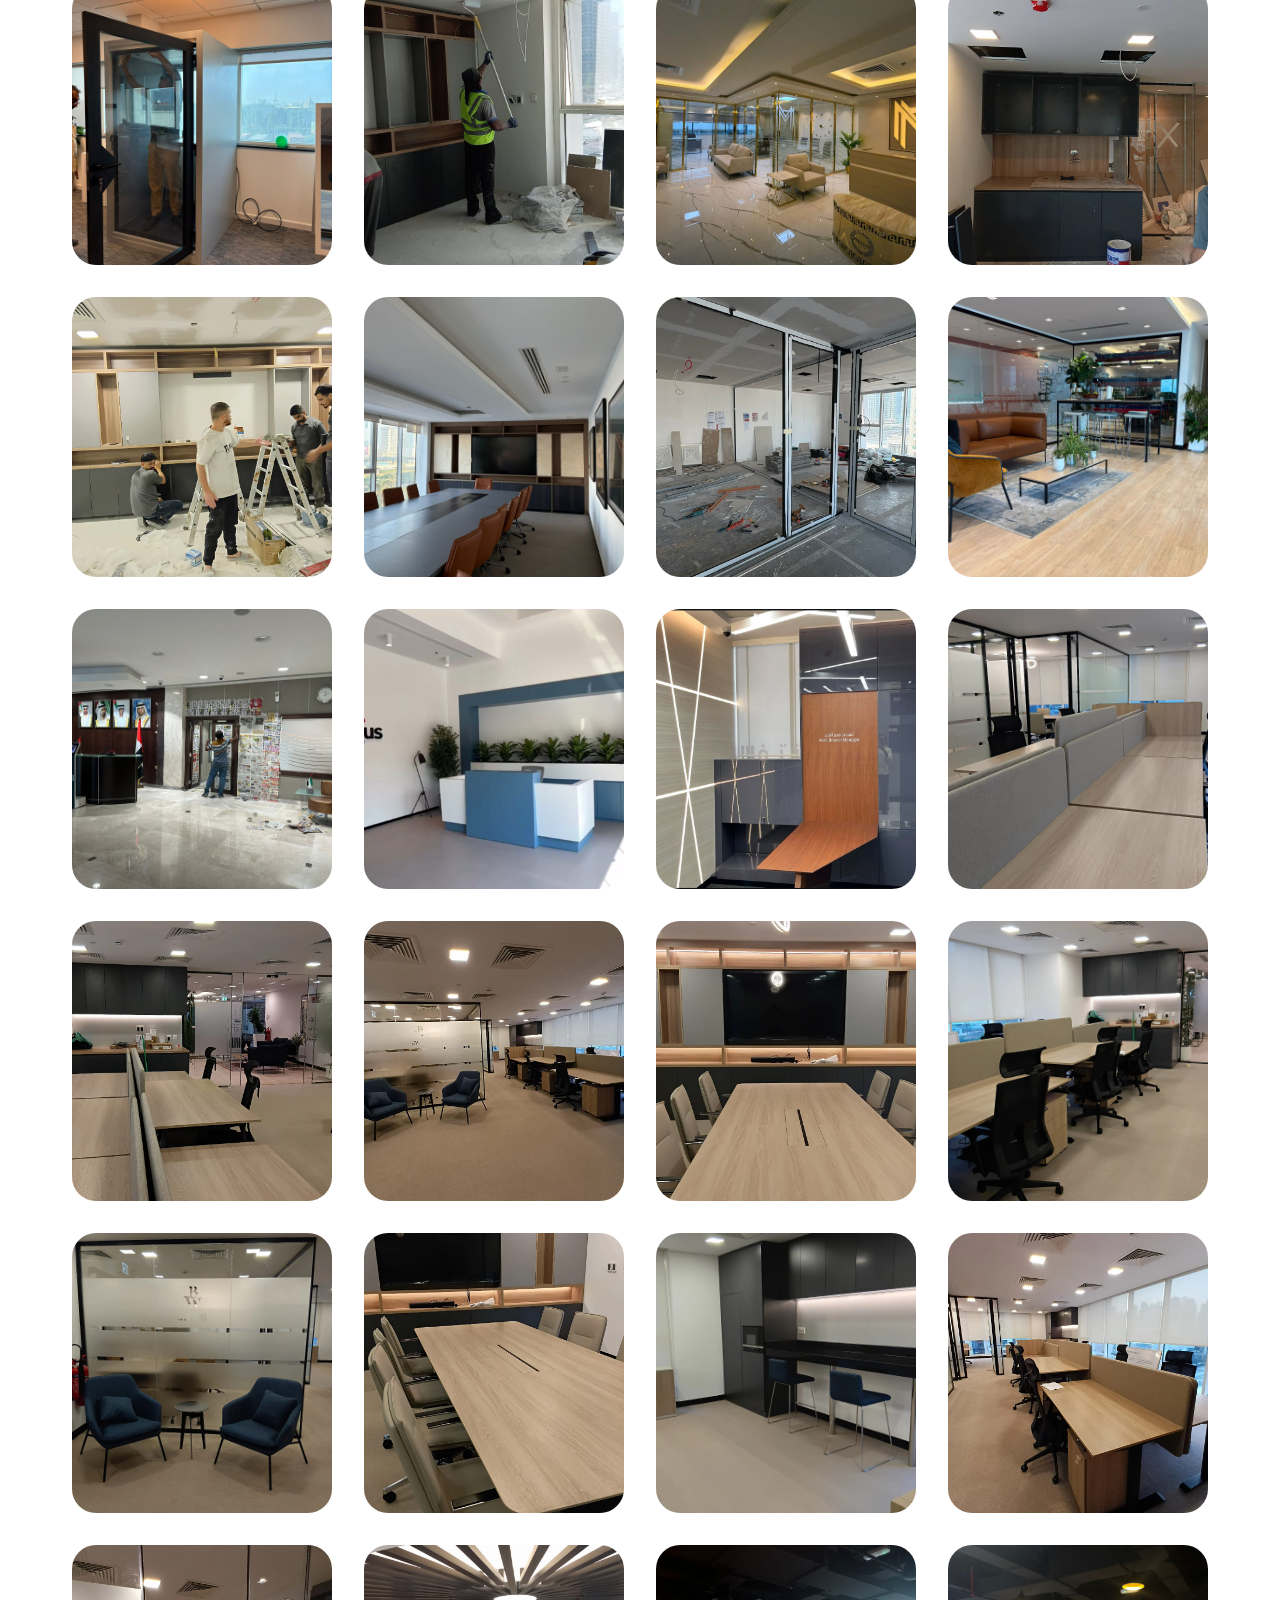
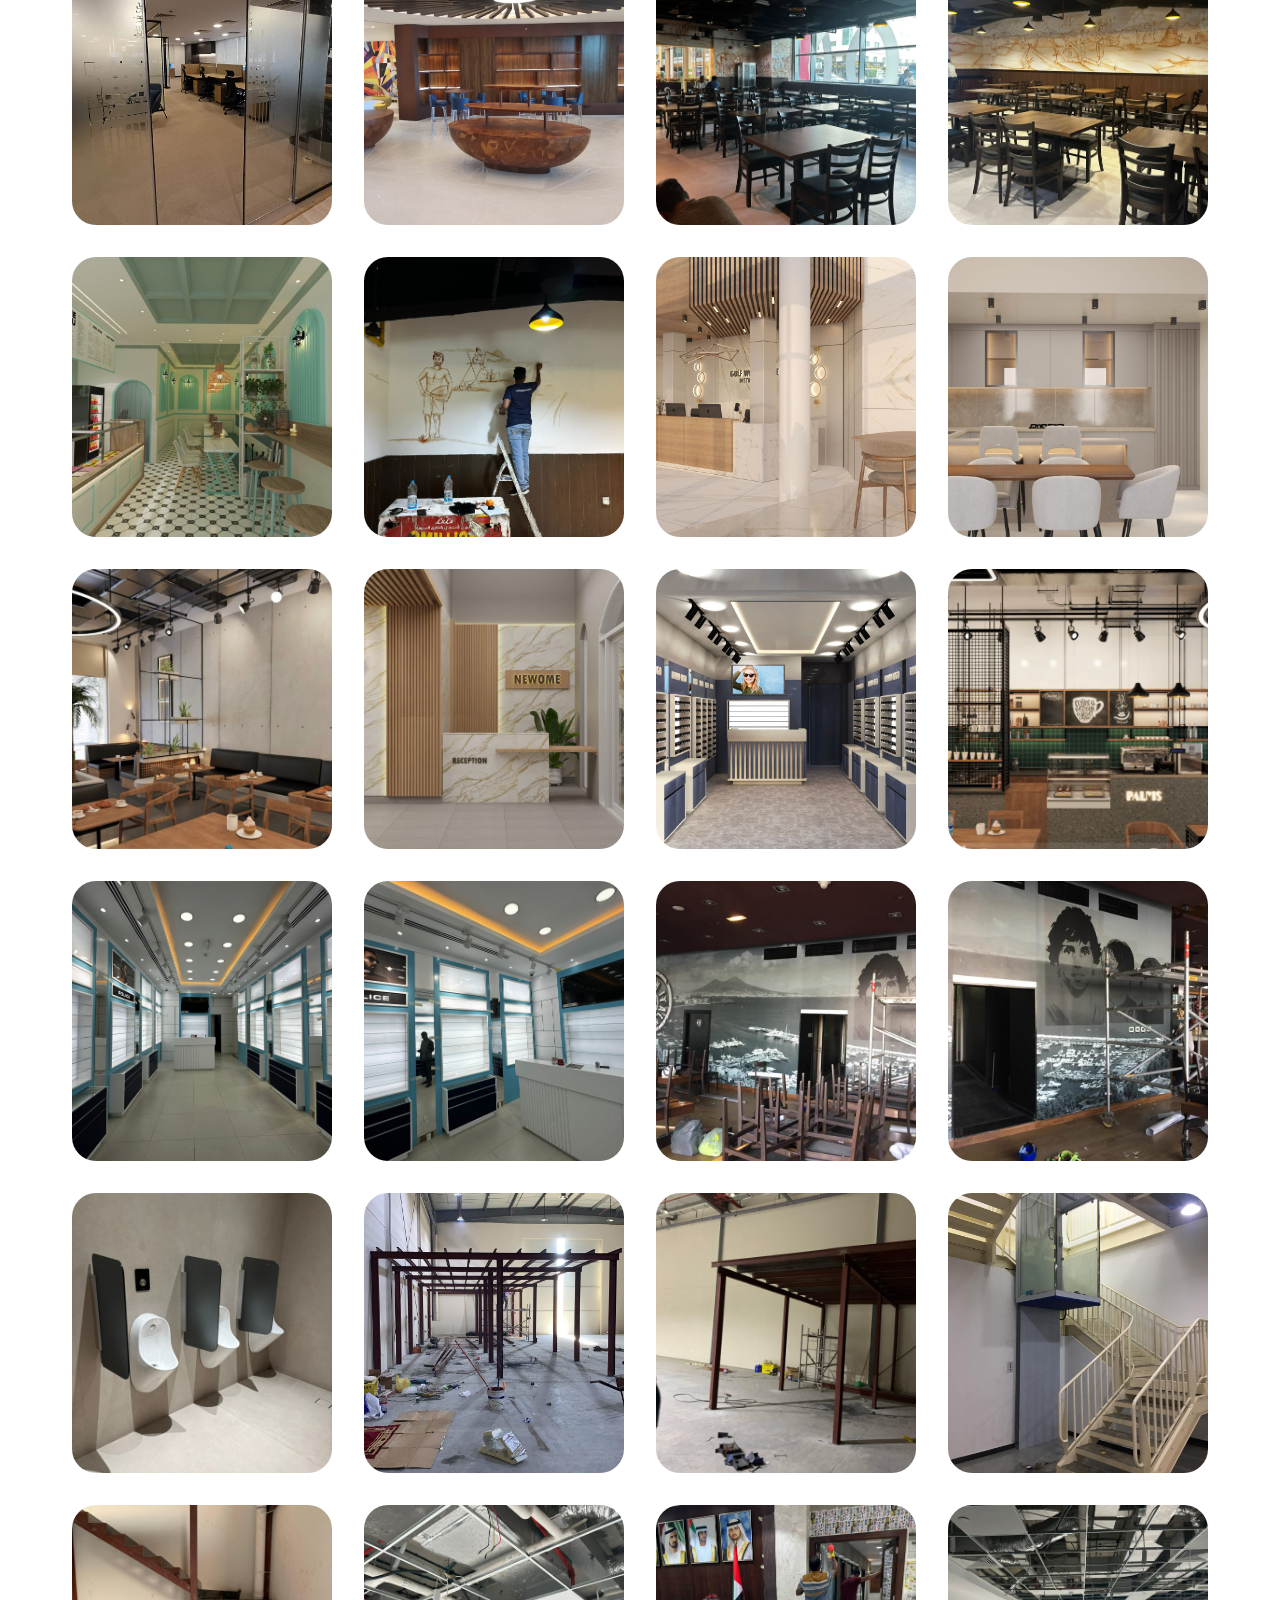
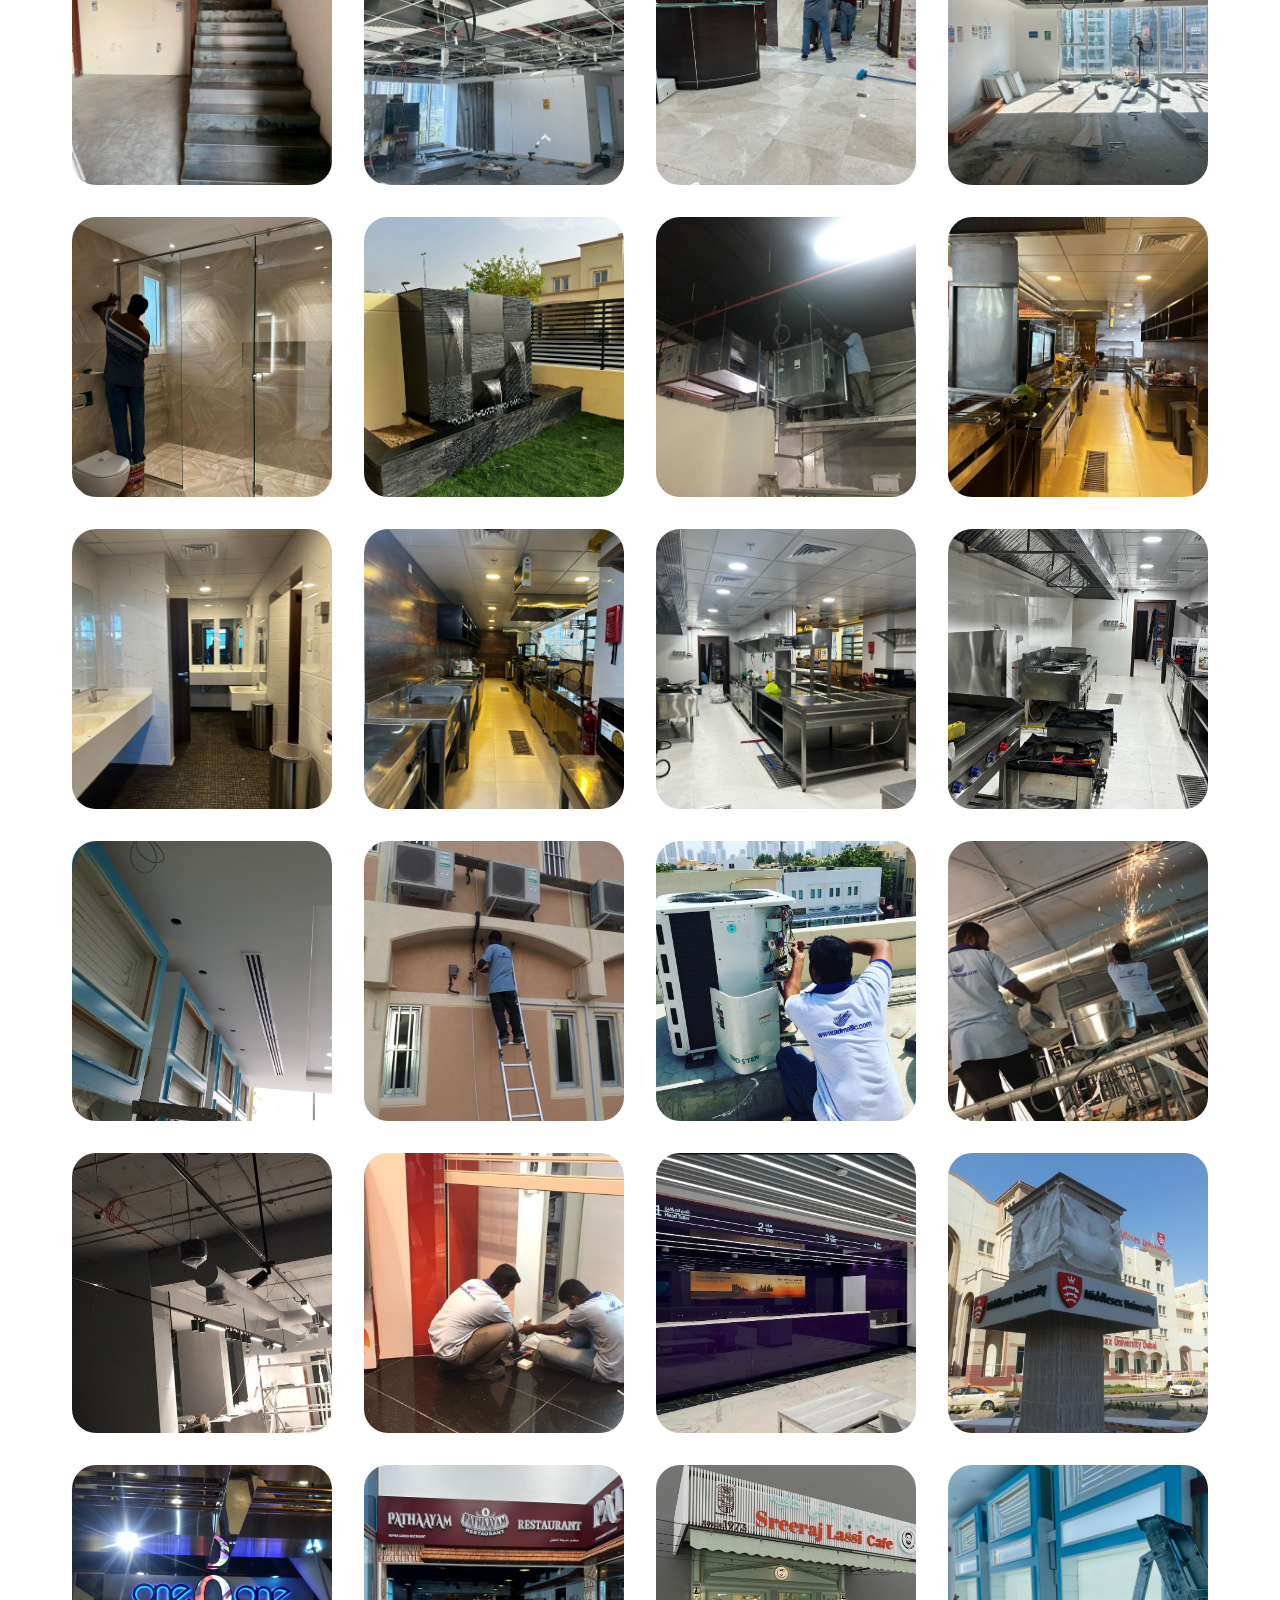
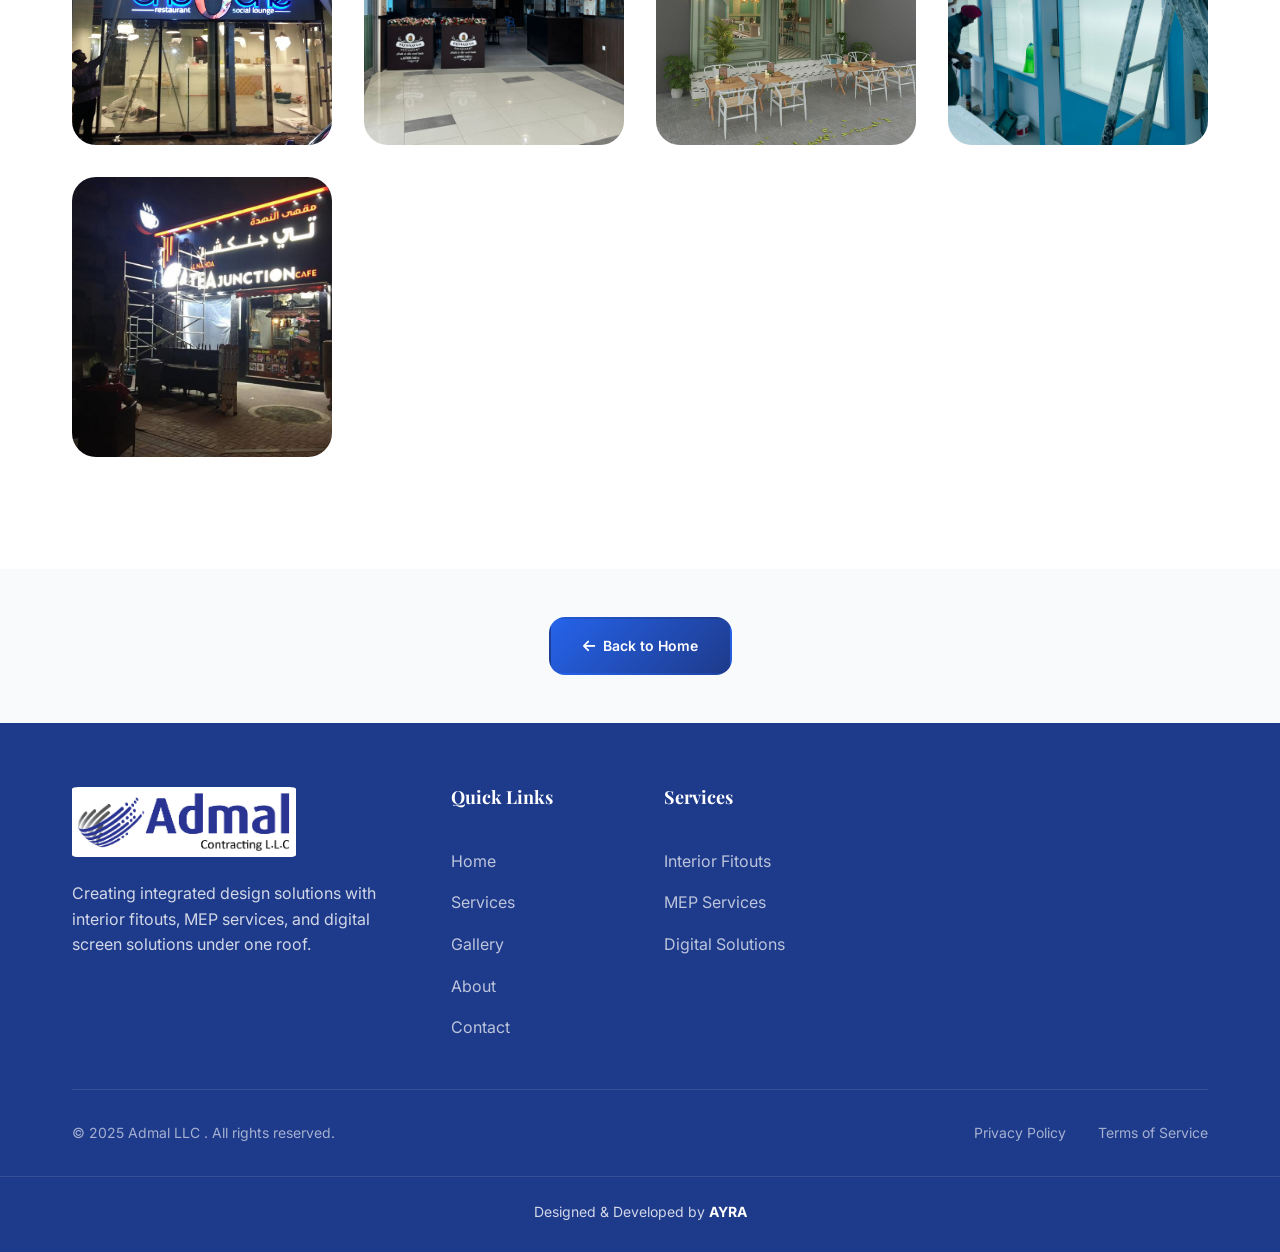
==== commit 09cf8885: "Update designer footer with new developer link" ====
--- a/gallery.html
+++ b/gallery.html
@@ -21,6 +21,11 @@
             width: 100%;
         }
     </style>
+    <!-- Vercel Web Analytics -->
+    <script>
+        window.va = window.va || function () { (window.vaq = window.vaq || []).push(arguments); };
+    </script>
+    <script defer src="/_vercel/insights/script.js"></script>
 </head>
 
 <body>
@@ -200,8 +205,8 @@
     </footer>
     <div class="designer-footer">
         <div class="container">
-            <p>Designed & Developed by <a href="https://github.com/M3N7OR" target="_blank">M3N7OR</a></p>
-            <!-- <small>Crafted with 🤍 for ADMAL LLC</small> -->
+            <p>Designed & Developed by <a href="https://ayra-three.vercel.app" target="_blank">AYRA</a></p>
+            
         </div>
     </div>
 
@@ -246,4 +251,4 @@
     </script>
 </body>
 
-</html>+</html>
